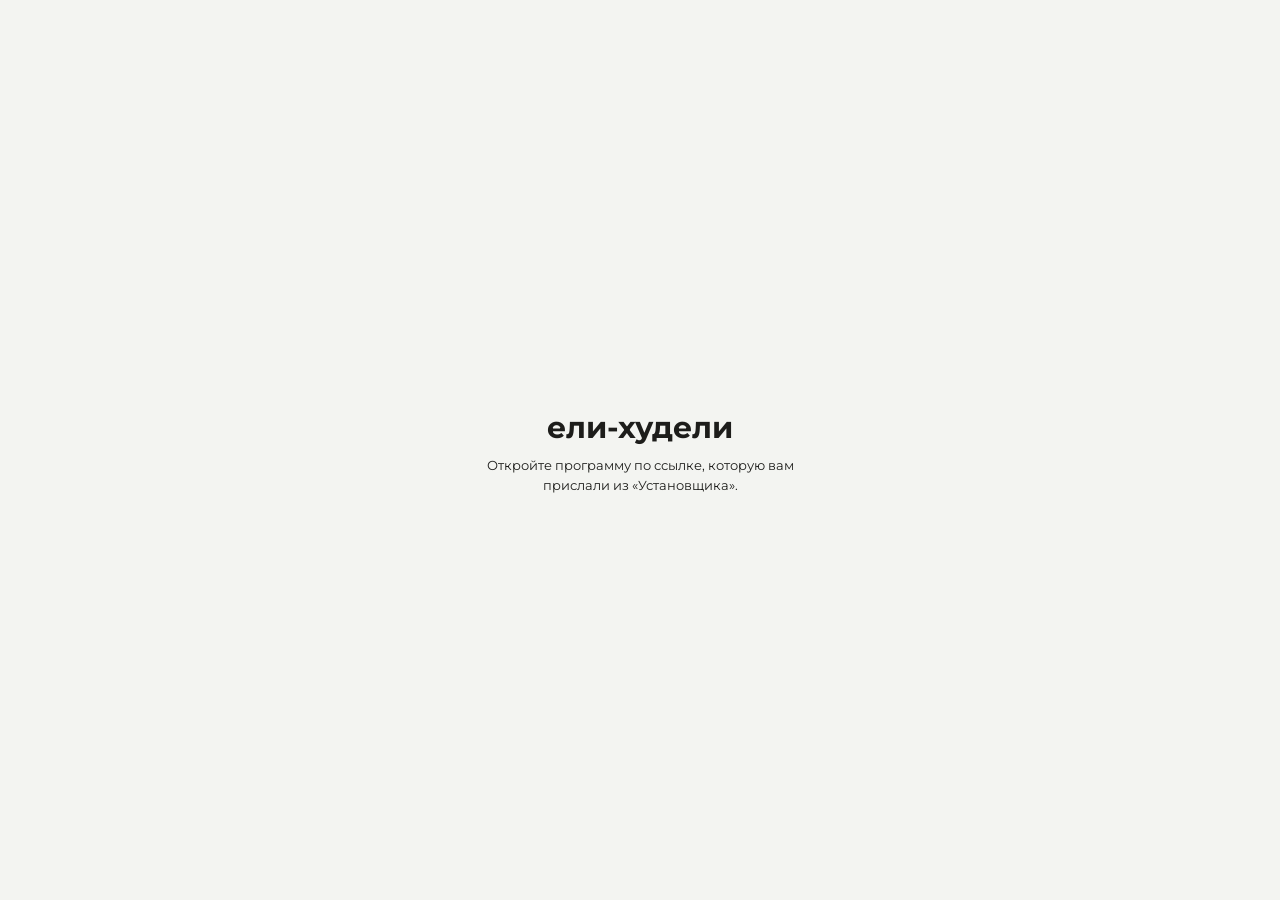
==== app/index.html @ 3c06d0e1 "Страница меню: app/index.html" ====
<!doctype html>
<html lang="ru" data-ios>
<head>
<meta charset="utf-8">
<meta name="viewport" content="width=device-width, initial-scale=1">
<meta name="apple-mobile-web-app-capable" content="yes">
<meta name="mobile-web-app-capable" content="yes">
<meta name="apple-mobile-web-app-title" content="Ели-Худели">
<meta name="apple-mobile-web-app-status-bar-style" content="default">
<link rel="manifest" href="manifest.webmanifest">
<link rel="apple-touch-icon" href="favicon.svg">
<title>Ели-Худели · Офис</title>
<link rel="icon" href="favicon.svg" type="image/svg+xml">
<link rel="preconnect" href="https://fonts.googleapis.com">
<link rel="stylesheet" href="https://fonts.googleapis.com/css2?family=Montserrat:wght@300;400;500;600;700&display=swap">
<link rel="stylesheet" href="styles.css">
</head>
<body>
<aside class="sidebar no-print">
  <a class="logo side-logo" href="#" data-nav="clients" aria-label="Ели-Худели">
    <span class="logo-full"><span>ели-худ</span><span class="leaf-e">е<svg viewBox="0 0 24 24" aria-hidden="true"><path d="M4 20C4 10 10 4 21 3c0 11-6 17-15 17z" fill="#5da83c"/><path d="M5 19C9 14 13 10 18 6" stroke="#fff" stroke-width="1.4" fill="none" stroke-linecap="round"/></svg></span><span>ли</span></span>
    <svg class="logo-mini" viewBox="0 0 64 64" aria-hidden="true"><defs><linearGradient id="lmg" x1="0" y1="0" x2="0" y2="1"><stop offset="0" stop-color="#76c452"/><stop offset="1" stop-color="#4a922c"/></linearGradient></defs><rect width="64" height="64" rx="14.4" fill="url(#lmg)"/><text x="31" y="50" text-anchor="middle" font-family="Segoe UI Black, Segoe UI, Arial Black, sans-serif" font-weight="900" font-size="33" fill="#fff" data-notr>ЕХ</text><g transform="translate(40.5 5) scale(.69)"><path d="M4 20C4 10 10 4 21 3c0 11-6 17-15 17z" fill="#fff"/><path d="M5 19C9 14 13 10 18 6" stroke="#5ca83c" stroke-width="1.6" fill="none" stroke-linecap="round"/></g></svg>
  </a>
  <nav class="nav" id="nav">
    <a data-nav="mine" title="Мои доставки"><svg viewBox="0 0 24 24"><path d="M12 21s-7-6.2-7-11a7 7 0 0 1 14 0c0 4.8-7 11-7 11z"/><circle cx="12" cy="10" r="2.5"/></svg><span>Мои доставки</span></a>
    <a data-nav="clients" title="Клиенты"><svg viewBox="0 0 24 24"><path d="M16 19v-1a4 4 0 0 0-4-4H6a4 4 0 0 0-4 4v1"/><circle cx="9" cy="7" r="4"/><path d="M22 19v-1a4 4 0 0 0-3-3.9M16 3.1a4 4 0 0 1 0 7.8"/></svg><span>Клиенты</span></a>
    <a data-nav="delivery" title="Доставка"><svg viewBox="0 0 24 24"><path d="M2 6h12v10H2zM14 9h4l3 3v4h-7"/><circle cx="6" cy="17" r="2"/><circle cx="17" cy="17" r="2"/></svg><span>Доставка</span></a>
    <a data-nav="packing" title="Фасовка"><svg viewBox="0 0 24 24"><path d="M21 8l-9-5-9 5v8l9 5 9-5z"/><path d="M3 8l9 5 9-5M12 13v8"/></svg><span>Фасовка</span></a>
    <a data-nav="ending" title="Продления"><svg viewBox="0 0 24 24"><path d="M21 12a9 9 0 1 1-3-6.7L21 8"/><path d="M21 3v5h-5"/></svg><span>Продления</span></a>
    <a data-nav="stats" title="Статистика"><svg viewBox="0 0 24 24"><path d="M4 20V11M10 20V4M16 20v-7M2 20h20"/></svg><span>Статистика</span></a>
    <a data-nav="menu" title="Меню дня"><svg viewBox="0 0 24 24"><path d="M7 2v20M4 2v6a3 3 0 0 0 6 0V2M17 22V2c-2.5 1.5-4 4-4 7v4h4"/></svg><span>Меню дня</span></a>
    <a data-nav="finance" title="Финансы"><svg viewBox="0 0 24 24"><rect x="3" y="6" width="18" height="13" rx="2"/><path d="M3 10h18M16 14.5h2"/></svg><span>Финансы</span></a>
    <a data-nav="salary" title="Зарплата"><svg viewBox="0 0 24 24"><rect x="3" y="5" width="18" height="16" rx="2"/><path d="M3 10h18M8 3v4M16 3v4M9 15h6"/></svg><span>Зарплата</span></a>
    <a data-nav="incident" title="Технические неполадки"><svg viewBox="0 0 24 24"><path d="M12 3l10 18H2z"/><path d="M12 10v5M12 18v.5"/></svg><span>Неполадки</span></a>
    <a data-nav="journal" title="Журнал изменений"><svg viewBox="0 0 24 24"><circle cx="12" cy="12" r="9"/><path d="M12 7v5l3 2"/></svg><span>Журнал</span></a>
    <a data-nav="manager" id="navMgr" title="Журнал управляющей" hidden><svg viewBox="0 0 24 24"><rect x="4" y="10" width="16" height="11" rx="2"/><path d="M8 10V7a4 4 0 0 1 8 0v3"/></svg><span>Управляющая</span></a>
    <a data-nav="admin" title="Админ"><svg viewBox="0 0 24 24"><path d="M4 21v-7M4 10V3M12 21v-9M12 8V3M20 21v-5M20 12V3M1 14h6M9 8h6M17 16h6"/></svg><span>Админ</span></a>
  </nav>
  <div class="side-bottom">
    <a class="side-bell" id="sideBell" data-act="remindNow" title="Клиенты с индивидуальными днями — даты не выбраны" hidden></a>
    <div class="side-tools"><button class="side-tool" id="themeBtn" data-act="theme" title="Ночной режим">🌙</button>
      <select class="side-lang" id="langSel" title="Язык программы"><option value="ru">RU</option><option value="en">EN</option><option value="uz">UZ</option><option value="kk">KZ</option></select></div>
    <div class="side-op" id="sideOperator"></div>
    <a class="side-save side-owner" id="sideOwner" data-nav="cloud" title="Облако и программа"><span class="so-ico"></span><span>Облако</span></a>
    <span class="save-state" id="saveState"></span>
  </div>
</aside>

<div id="keyBar" class="ro-bar key-bar no-print" hidden></div>
<div id="roBar" class="ro-bar no-print" hidden></div>
<main id="view" class="page"></main>

<div id="modalRoot"></div>
<div id="toastRoot" class="toast-root no-print"></div>
<input type="file" id="fileInput" accept=".json,.xlsx,.xlsb,.xlsm" hidden>

<script src="ios.js"></script>
<script src="i18n.js"></script>
<script src="qr.js"></script>
<script src="access.js"></script>
<script src="finance.js"></script>
<script src="app.js"></script>
</body>
</html>
---- app/styles.css ----
:root {
  --ink: #1d1d1b;
  --muted: #6f6f6a;
  --line: #e4e4e0;
  --bg: #f3f4f1;
  --card: #ffffff;
  --green: #5da83c;
  --green-d: #3f7f25;
  --green-l: #eaf4e3;
  --yellow: #e8a800;
  --yellow-l: #fff4cc;
  --grey: #9a9d98;
  --grey-l: #eeeeeb;
  --red: #d64541;
  --red-l: #fde8e7;
  --blue-l: #e6f0fb;
  --radius: 8px;
  --shadow: 0 1px 3px rgba(30, 30, 20, .07), 0 0 0 1px rgba(30, 30, 20, .04);
  --font: "Montserrat", "Segoe UI", Arial, sans-serif;
}

* { box-sizing: border-box; }
html, body { margin: 0; }
body {
  font-family: var(--font);
  color: var(--ink);
  font-size: 13px;
  line-height: 1.4;
  background-color: var(--bg);
}
a { color: var(--green-d); cursor: pointer; }
button, input, select, textarea { font-family: inherit; font-size: inherit; color: inherit; }

/* ---------------- боковое меню (как в программе, а не на сайте) ---------------- */
:root { --side: 200px; }
.sidebar { position: fixed; left: 0; top: 0; bottom: 0; width: var(--side); background: #fff; border-right: 1px solid var(--line);
  display: flex; flex-direction: column; z-index: 20; }
.logo { font-weight: 700; color: var(--ink); text-decoration: none; white-space: nowrap; display: inline-flex; align-items: baseline; }
.side-logo { font-size: 23px; letter-spacing: -.5px; padding: 18px 18px 14px; }
.side-logo .logo-mini { display: none; width: 34px; height: 34px; }
.leaf-e { position: relative; display: inline-block; }
.leaf-e svg { position: absolute; width: 12px; height: 12px; left: 2px; top: -5px; }
.nav { display: flex; flex-direction: column; gap: 2px; padding: 6px 10px; flex: 1; overflow: auto; }
.nav a, .side-save { display: flex; align-items: center; gap: 11px; color: #3a3a36; text-decoration: none; padding: 9px 11px;
  border-radius: 8px; font-size: 13.5px; font-weight: 500; cursor: pointer; }
.nav svg, .side-save svg { width: 18px; height: 18px; flex: none; fill: none; stroke: currentColor; stroke-width: 1.8; stroke-linecap: round; stroke-linejoin: round; }
.nav a:hover, .side-save:hover { background: #f3f6f0; }
.nav a.active { background: var(--green-l); color: var(--green-d); font-weight: 600; }
.side-bottom { padding: 10px; border-top: 1px solid var(--line); display: flex; flex-direction: column; gap: 6px; }
.side-save { background: var(--green); color: #fff; justify-content: center; }
.side-save:hover, .side-save.active { background: var(--green-d); color: #fff; }
.save-state { font-size: 11px; color: var(--muted); text-align: center; min-height: 14px; }
.save-state.err { color: var(--red); font-weight: 600; }
@media (max-width: 1360px) {
  :root { --side: 64px; }
  .side-logo { padding: 14px 15px 10px; }
  .side-logo .logo-full { display: none; }
  .side-logo .logo-mini { display: block; }
  .nav a span, .side-save span { display: none; }
  .nav a, .side-save { justify-content: center; padding: 10px 0; }
  .save-state { font-size: 9.5px; }
}

/* ---------------- page ---------------- */
.page { margin-left: var(--side); padding: 18px 22px 40px; min-width: 0; }
.page-head { display: flex; align-items: center; gap: 12px; margin-bottom: 14px; flex-wrap: wrap; }
.page-head h1 { font-weight: 500; font-size: 24px; margin: 0; letter-spacing: -.3px; }
.page-head .sub { color: var(--muted); font-size: 13px; }
.page-head .spacer { flex: 1; }

.card { background: var(--card); border-radius: var(--radius); box-shadow: var(--shadow); padding: 14px 16px; margin-bottom: 14px; }
.card h2 { font-weight: 600; font-size: 16px; margin: 0 0 10px; }
.card h3 { font-weight: 600; font-size: 14px; margin: 0 0 8px; }
.muted { color: var(--muted); }
.small { font-size: 12px; }
.nowrap { white-space: nowrap; }
.right { text-align: right; }
.center { text-align: center; }
.mt { margin-top: 12px; }
.row { display: flex; gap: 8px; align-items: center; flex-wrap: wrap; }
.grid2 { display: grid; grid-template-columns: 1fr 1fr; gap: 14px; }
.grid3 { display: grid; grid-template-columns: repeat(3, 1fr); gap: 14px; }
@media (max-width: 1000px) { .grid2, .grid3 { grid-template-columns: 1fr; } }

/* ---------------- stats ---------------- */
.stats { display: grid; grid-template-columns: repeat(4, 1fr); gap: 10px; margin-bottom: 12px; }
@media (max-width: 1000px) { .stats { grid-template-columns: 1fr 1fr; } }
.stat { background: #fff; border-radius: var(--radius); box-shadow: var(--shadow); padding: 9px 14px; cursor: pointer; border-left: 4px solid transparent;
  display: flex; align-items: baseline; gap: 10px; }
.stat:hover { background: #fafcf8; }
.stat .num { font-size: 22px; font-weight: 600; line-height: 1.1; }
.stat .lbl { color: var(--muted); font-size: 11.5px; text-transform: uppercase; letter-spacing: .3px; }
.stat.s-active { border-color: var(--green); }
.stat.s-frozen { border-color: #5dade2; }
.stat.s-idle { border-color: var(--yellow); }
.stat.s-archive { border-color: var(--grey); }
.stat.s-today { border-color: var(--ink); }
.stat.sel { outline: 2px solid var(--green); }

/* ---------------- badges ---------------- */
.badge { display: inline-flex; align-items: center; gap: 5px; padding: 2px 8px; border-radius: 6px; font-size: 10.5px; font-weight: 600; letter-spacing: .2px; white-space: nowrap; }
.badge::before { content: ""; width: 7px; height: 7px; border-radius: 50%; background: currentColor; }
.badge.active { background: var(--green-l); color: var(--green-d); }
.badge.idle { background: var(--yellow-l); color: #8a6400; }
.badge.idle::before { background: var(--yellow); }
.badge.archive { background: var(--grey-l); color: #6c6e6a; }
.badge.archive::before { background: var(--grey); }
.tag { display: inline-block; padding: 1px 7px; border-radius: 6px; font-size: 11px; background: var(--grey-l); color: var(--muted); white-space: nowrap; }
.tag.frozen { background: var(--blue-l); color: #2c6aa8; }
.tag.future { background: #f3ecfb; color: #6b3fa0; }
.tag.last { background: var(--red-l); color: var(--red); font-weight: 600; }
.tag.first { background: var(--green-l); color: var(--green-d); font-weight: 600; }
.tag.off { background: var(--grey-l); color: var(--muted); }
.allergen { color: var(--red); font-size: 12.5px; white-space: pre-line; }

/* ---------------- buttons & inputs ---------------- */
.btn { border: 1px solid var(--line); background: #fff; border-radius: 8px; padding: 6px 12px; cursor: pointer; font-weight: 500; white-space: nowrap; display: inline-flex; gap: 6px; align-items: center; }
.btn:hover { border-color: var(--green); color: var(--green-d); }
.btn-green { background: var(--green); border-color: var(--green); color: #fff; }
.btn-green:hover { background: var(--green-d); border-color: var(--green-d); color: #fff; }
.btn-red { color: var(--red); border-color: #f2c4c2; }
.btn-red:hover { background: var(--red); color: #fff; border-color: var(--red); }
.btn-sm { padding: 3px 9px; font-size: 12px; }
.btn-icon { padding: 3px 8px; border-radius: 7px; }
.btn[disabled] { opacity: .45; pointer-events: none; }

.input, select.input, textarea.input { border: 1px solid var(--line); border-radius: 7px; padding: 6px 9px; background: #fff; outline: none; min-width: 0; }
.input:focus { border-color: var(--green); box-shadow: 0 0 0 3px var(--green-l); }
textarea.input { resize: vertical; min-height: 64px; width: 100%; }
.search { width: 300px; padding-left: 32px; background: #fff url("data:image/svg+xml,%3Csvg xmlns='http://www.w3.org/2000/svg' width='16' height='16' viewBox='0 0 24 24' fill='none' stroke='%23999' stroke-width='2'%3E%3Ccircle cx='11' cy='11' r='7'/%3E%3Cpath d='M20 20l-4-4'/%3E%3C/svg%3E") no-repeat 11px center; }
.chips { display: inline-flex; background: #fff; border: 1px solid var(--line); border-radius: 8px; padding: 2px; }
.chips button { border: 0; background: transparent; padding: 4px 11px; border-radius: 6px; cursor: pointer; font-size: 12.5px; }
.chips button.on { background: var(--green); color: #fff; }
/* длинный ряд фильтров (журнал, облака) — переносится строками, а не уезжает за край карточки */
.chips.wrap { display: flex; flex-wrap: wrap; gap: 2px; max-width: 100%; }
.chips.wrap button { white-space: nowrap; }

.form { display: grid; grid-template-columns: repeat(2, 1fr); gap: 12px 16px; }
.form .full { grid-column: 1 / -1; }
.field { display: flex; flex-direction: column; gap: 5px; }
.field > span { font-size: 12px; color: var(--muted); text-transform: uppercase; letter-spacing: .3px; }
.weekdays { display: flex; gap: 6px; flex-wrap: wrap; align-items: center; }
.weekdays .wdb { width: 44px; height: 34px; border: 1px solid var(--line); border-radius: 8px; background: #fff; cursor: pointer; font-weight: 600; font-size: 12.5px; user-select: none; color: var(--muted); }
.weekdays .wdb.on { background: var(--green); color: #fff; border-color: var(--green); }
.preview { background: var(--green-l); border-radius: 8px; padding: 10px 14px; color: var(--green-d); }
.warn { background: var(--yellow-l); border-radius: 8px; padding: 10px 14px; color: #7a5800; }
.err-box { background: var(--red-l); border-radius: 8px; padding: 10px 14px; color: var(--red); }

/* ---------------- tables ---------------- */
.table-wrap { background: #fff; border-radius: var(--radius); box-shadow: var(--shadow); overflow: auto; }
table.t { width: 100%; border-collapse: collapse; }
.t th { text-align: left; font-size: 11px; text-transform: uppercase; letter-spacing: .3px; color: var(--muted); font-weight: 600; padding: 8px 10px; border-bottom: 1px solid var(--line); background: #fafbf8; position: sticky; top: 0; white-space: nowrap; z-index: 1; }
.t td { padding: 7px 10px; border-bottom: 1px solid #f0f0ec; vertical-align: top; }
.t.fixed { table-layout: fixed; }
.t.fixed td { overflow: hidden; text-overflow: ellipsis; }
.t .ph { max-width: 150px; white-space: normal; word-break: break-word; }
/* фильтры прямо в шапке таблицы (как в Excel) */
.t tr.filters-row th { top: 33px; padding: 5px 6px; background: #f4f6f1; text-transform: none; letter-spacing: 0; }
.t tr.filters-row .input { width: 100%; padding: 4px 6px; font-size: 12px; border-radius: 6px; font-weight: 400; color: var(--ink); }
.t tr.filters-row .input.on { border-color: var(--green); background: var(--green-l); color: var(--green-d); font-weight: 600; }
.table-wrap.tall { max-height: calc(100vh - 150px); }
.table-foot { display: flex; align-items: center; gap: 12px; padding: 8px 12px; border-top: 1px solid var(--line); background: #fafbf8; position: sticky; bottom: 0; font-size: 12px; color: var(--muted); }
.t tr.click { cursor: pointer; }
.t tr.click:hover td { background: #f8fbf5; }
.t .addr { max-width: 340px; white-space: pre-line; font-size: 12.5px; overflow-wrap: anywhere; word-break: break-word; }
.addr-it { overflow-wrap: anywhere; word-break: break-word; }
a.map-link { display: inline-block; white-space: nowrap; margin: 1px 2px; padding: 1px 8px; border-radius: 10px; background: #e8f1fb; color: #1b5fa8; font-size: 12px; font-weight: 600; text-decoration: none; }
a.map-link:hover { background: #d3e5f8; }
body.dark a.map-link { background: #1f3247; color: #8cc0f2; }
@media print { a.map-link { background: none; padding: 0; color: inherit; font-weight: normal; } }
.t .name { font-weight: 600; }
.t tr.group td { background: var(--green-l); color: var(--green-d); font-weight: 600; font-size: 13.5px; }
.empty { padding: 40px; text-align: center; color: var(--muted); }
.progress { height: 5px; background: var(--grey-l); border-radius: 4px; overflow: hidden; width: 100%; max-width: 80px; margin-top: 3px; }
.progress > i { display: block; height: 100%; background: var(--green); }
.more { text-align: center; padding: 14px; }

/* ---------------- courier blocks ---------------- */
.group-card { background: #fff; border-radius: var(--radius); box-shadow: var(--shadow); margin-bottom: 12px; overflow: hidden; }
.group-card > header { display: flex; align-items: center; gap: 10px; padding: 9px 14px; border-bottom: 1px solid var(--line); }
.group-card > header h3 { margin: 0; font-weight: 600; font-size: 15px; }
.count-pill { background: var(--green); color: #fff; border-radius: 14px; padding: 2px 10px; font-weight: 600; font-size: 12.5px; }

/* ---------------- modal ---------------- */
.modal-back { position: fixed; inset: 0; background: rgba(20, 22, 18, .42); display: flex; align-items: flex-start; justify-content: center; padding: 28px 16px; z-index: 50; overflow: auto; }
.modal { background: #fff; border-radius: 12px; width: 620px; max-width: 100%; box-shadow: 0 20px 60px rgba(0, 0, 0, .25); }
.modal.wide { width: min(1240px, 96vw); }
.modal > header { display: flex; align-items: center; gap: 12px; padding: 18px 22px; border-bottom: 1px solid var(--line); }
.modal > header h2 { margin: 0; font-weight: 500; font-size: 22px; flex: 1; }
.modal .x { border: 0; background: none; font-size: 26px; line-height: 1; cursor: pointer; color: var(--muted); }
.modal .body { padding: 20px 22px; }
.modal .foot { padding: 14px 22px; border-top: 1px solid var(--line); display: flex; gap: 10px; justify-content: flex-end; flex-wrap: wrap; }
.modal .foot .left { margin-right: auto; }

.client-top { display: grid; grid-template-columns: 1fr 1.1fr; gap: 20px; }
@media (max-width: 1000px) { .client-top { grid-template-columns: 1fr; } }
.cur-order { border: 1px solid var(--line); border-radius: 10px; padding: 16px; }
.cur-order .big { font-size: 26px; font-weight: 500; }
.kv { display: grid; grid-template-columns: 130px 1fr; gap: 6px 10px; font-size: 13.5px; }
.kv > b { font-weight: 500; color: var(--muted); }
.actions { display: flex; gap: 8px; flex-wrap: wrap; margin-top: 14px; }
.list-mini { margin: 8px 0 0; padding: 0; list-style: none; }
.list-mini li { display: flex; gap: 10px; align-items: center; padding: 6px 0; border-bottom: 1px dashed var(--line); }

/* ---------------- toast ---------------- */
.toast-root { position: fixed; right: 24px; bottom: 24px; display: flex; flex-direction: column; gap: 10px; z-index: 80; }
.toast { background: var(--ink); color: #fff; padding: 12px 18px; border-radius: 10px; box-shadow: var(--shadow); max-width: 420px; animation: tin .2s ease-out; }
.toast.ok { background: var(--green-d); }
.toast.bad { background: var(--red); }
@keyframes tin { from { transform: translateY(10px); opacity: 0; } }

/* ---------------- handoff ---------------- */
.step { display: flex; gap: 14px; align-items: flex-start; margin-bottom: 12px; }
.step .n { width: 30px; height: 30px; border-radius: 50%; background: var(--green); color: #fff; display: flex; align-items: center; justify-content: center; font-weight: 700; flex: none; }
.log { max-height: 380px; overflow: auto; font-size: 13px; }
.log div { padding: 6px 0; border-bottom: 1px dashed var(--line); }
.drop { border: 2px dashed #cfd9c7; border-radius: 12px; padding: 26px; text-align: center; background: #fafcf8; cursor: pointer; }
.drop:hover, .drop.over { border-color: var(--green); background: var(--green-l); }
.path { font-family: Consolas, monospace; font-size: 12px; background: var(--grey-l); padding: 2px 6px; border-radius: 5px; word-break: break-all; }
.soon { text-align: center; padding: 50px 20px; }
.soon .big { font-size: 26px; font-weight: 400; margin-bottom: 8px; }

/* ---------------- print ---------------- */
@media print {
  body { background: #fff; font-size: 11px; }
  .no-print, .sidebar, .toast-root { display: none !important; }
  .page { padding: 0; max-width: none; margin-left: 0; }
  .card, .table-wrap, .group-card { box-shadow: none; border: 1px solid #ddd; }
  .group-card { break-inside: auto; }
  .t th { position: static; }
  .modal-back { display: none; }
}

/* ---------------- filters ---------------- */
.filters { display: flex; gap: 10px; align-items: center; flex-wrap: wrap; margin-bottom: 12px; }
.filters select.input.on { border-color: var(--green); background: var(--green-l); color: var(--green-d); font-weight: 500; }
.t th.sortable { cursor: pointer; user-select: none; }
.t th.sortable:hover, .t th.sorted { color: var(--green-d); }

/* ---------------- report (продления) ---------------- */
.report { background: #fff; border-radius: 14px; box-shadow: var(--shadow); padding: 28px 32px 18px; max-width: 1200px; margin: 0 auto; }
.report-head { display: flex; align-items: center; gap: 28px; padding-bottom: 20px; border-bottom: 2px solid var(--green-l); margin-bottom: 8px; flex-wrap: wrap; }
.logo-sm { font-size: 24px; }
.report-title > div:first-child { font-size: 28px; font-weight: 400; line-height: 1.1; }
.report-kpis { display: flex; gap: 12px; margin-left: auto; }
.report-kpis > div { background: var(--green-l); border-radius: 12px; padding: 10px 16px; min-width: 120px; }
.report-kpis b { display: block; font-size: 26px; font-weight: 600; color: var(--green-d); line-height: 1.1; }
.report-kpis span { font-size: 12px; color: var(--muted); }
.report-kpis .hot { background: var(--red-l); }
.report-kpis .hot b { color: var(--red); }
.report-group { display: flex; align-items: center; gap: 10px; font-weight: 600; font-size: 16px; margin: 22px 0 8px; }
.report-group .dot { width: 10px; height: 10px; border-radius: 50%; background: var(--green); }
.report-group.hot .dot { background: var(--red); }
.report-group.warm .dot { background: var(--yellow); }
.report-group.lost .dot { background: var(--grey); }
.report-group .cnt { background: var(--grey-l); color: var(--muted); border-radius: 12px; padding: 1px 10px; font-size: 13px; }
.rt { width: 100%; border-collapse: separate; border-spacing: 0; font-size: 14px; }
.rt th { text-align: left; font-size: 11px; text-transform: uppercase; letter-spacing: .5px; color: var(--muted); font-weight: 600; padding: 8px 12px; border-bottom: 1px solid var(--line); }
.rt td { padding: 10px 12px; border-bottom: 1px solid #f1f1ed; }
.rt tbody tr:nth-child(even) td { background: #fafbf8; }
.rt tr.click { cursor: pointer; }
.rt tr.click:hover td { background: #f1f8ec; }
.rt .rn { color: var(--muted); width: 34px; }
.rt .name { font-weight: 600; }
.pill { display: inline-block; background: var(--green-l); color: var(--green-d); border-radius: 14px; padding: 2px 10px; font-weight: 600; font-size: 12.5px; white-space: nowrap; }
.report-empty { padding: 40px; text-align: center; color: var(--muted); font-size: 17px; }
.report-foot { text-align: right; color: var(--muted); font-size: 11.5px; margin-top: 16px; }
.shot-exit { display: none; position: fixed; top: 14px; right: 14px; z-index: 30; }
body.shot .sidebar, body.shot .no-shot { display: none !important; }
body.shot .page { margin-left: 0; }
body.shot .shot-exit { display: inline-flex; }
body.shot .page { padding-top: 40px; }

/* ---------------- calendar ---------------- */
.cal { display: grid; grid-template-columns: 1fr 1fr; gap: 26px; margin-top: 14px; }
@media (max-width: 900px) { .cal { grid-template-columns: 1fr; } }
.cal-title { font-weight: 600; font-size: 16px; margin-bottom: 8px; text-align: center; }
.cal-g { display: grid; grid-template-columns: repeat(7, 1fr); gap: 4px; }
.cal-h { text-align: center; font-size: 11px; color: var(--muted); font-weight: 600; padding: 4px 0; }
.cal-d { position: relative; height: 46px; border: 1px solid transparent; border-radius: 9px; background: #fff; cursor: pointer; font: inherit; color: var(--muted); padding: 0; }
.cal-d > span { font-size: 14px; }
.cal-d > i { position: absolute; right: 5px; bottom: 3px; font-style: normal; font-size: 10px; opacity: .8; }
.cal-d:hover { border-color: var(--green); }
.cal-d.in { color: var(--ink); background: #f7f8f5; }
.cal-d.dl { background: var(--green-l); color: var(--green-d); font-weight: 600; }
.cal-d.wo.in { background: repeating-linear-gradient(135deg, #f4f4f1 0 4px, #fff 4px 8px); }
.cal-d.fz { background: #dcebfb; color: #2c6aa8; font-weight: 600; }
.cal-d.sk { background: #fde8e7; color: var(--red); }
.cal-d.end { box-shadow: inset 0 0 0 2px var(--green-d); }
.cal-d.today { outline: 2px solid var(--ink); outline-offset: -2px; }
.cal-d.past { opacity: .55; }
.cal-d.sel { background: #b9d6f5 !important; color: #1d4f80 !important; }
.cal-hint { margin-top: 12px; color: var(--muted); font-size: 13px; }
.cal-legend { display: flex; gap: 16px; flex-wrap: wrap; margin-top: 12px; font-size: 12px; color: var(--muted); }
.cal-legend .lg { display: inline-block; width: 14px; height: 14px; border-radius: 4px; vertical-align: -2px; margin-right: 5px; }
.lg.dl { background: var(--green-l); border: 1px solid #b9dba8; }
.lg.fz { background: #dcebfb; }
.lg.wo { background: repeating-linear-gradient(135deg, #e6e6e1 0 3px, #fff 3px 6px); border: 1px solid var(--line); }
.lg.end { box-shadow: inset 0 0 0 2px var(--green-d); }
.lg.today { outline: 2px solid var(--ink); outline-offset: -2px; }
.tag a { margin-left: 4px; cursor: pointer; color: inherit; text-decoration: none; font-weight: 700; }

/* ---------------- charts ---------------- */
.chart { width: 100%; height: auto; display: block; margin-top: 10px; }
.chart .gl { stroke: #ececE8; stroke-width: 1; }
.chart .ax { fill: #8b8b85; font-size: 12px; font-family: var(--font); }
.chart .vl { fill: var(--ink); font-size: 12px; font-weight: 600; font-family: var(--font); }
.chart .bar path { fill: var(--green); }
.chart .bar.plan path { fill: #b9dba8; }
.chart .bar .hit { fill: transparent; }
.chart .bar:hover path { fill: var(--green-d); }
.chart .bar.plan:hover path { fill: #8fc477; }
.hbars { margin-top: 10px; }
.hb-row { display: grid; grid-template-columns: 130px 1fr 44px; gap: 10px; align-items: center; padding: 4px 0; font-size: 13px; }
.hb-l { white-space: nowrap; overflow: hidden; text-overflow: ellipsis; }
.hb-t { height: 12px; background: var(--grey-l); border-radius: 4px; overflow: hidden; }
.hb-t i { display: block; height: 100%; background: var(--green); border-radius: 0 4px 4px 0; }
.hb-row:hover .hb-t i { background: var(--green-d); }
.hb-v { text-align: right; font-weight: 600; }

/* ---------------- admin ---------------- */
.admin-grid { display: grid; grid-template-columns: repeat(auto-fit, minmax(480px, 1fr)); gap: 18px; }
.admin-grid > .card { min-width: 0; }
.admin-grid .t td, .admin-grid .t th { padding: 7px 8px; }

/* ---------------- этапы программ ---------------- */
.stages { display: flex; flex-direction: column; gap: 6px; }
.stg-row { display: flex; align-items: center; gap: 8px; margin-bottom: 6px; }
.stg-n { width: 24px; height: 24px; border-radius: 50%; background: var(--green-l); color: var(--green-d); display: inline-flex; align-items: center; justify-content: center; font-size: 12px; flex: none; }
.stg-l { flex: 1; min-width: 0; }
.stg-d { width: 74px; }
.combo-grid { display: grid; grid-template-columns: repeat(auto-fill, minmax(330px, 1fr)); gap: 16px; }
.combo { border: 1px solid var(--line); border-radius: 10px; padding: 14px; }
.combo-new { border-style: dashed; background: #fafcf8; }

/* ---------------- меню дня ---------------- */
.menu-layout { display: grid; grid-template-columns: minmax(0, 1.15fr) minmax(0, 1fr); gap: 18px; align-items: start; }
@media (max-width: 1100px) { .menu-layout { grid-template-columns: 1fr; } }
.mi { margin-bottom: 14px; }
.mi-h { font-weight: 600; text-transform: uppercase; letter-spacing: .6px; font-size: 13px; margin-bottom: 5px; }
.mi-k { display: flex; gap: 8px; align-items: center; margin-top: 6px; flex-wrap: wrap; }
.mi-k label { display: inline-flex; align-items: center; gap: 4px; font-size: 12px; color: var(--muted); }
.mi-k input { width: 72px; padding: 5px 7px; }
.mi-k.mini { gap: 4px; margin-top: 4px; flex-wrap: nowrap; }
.mi-k.mini label { gap: 2px; font-size: 11px; }
.mi-k.mini input { width: 100%; min-width: 0; padding: 3px 4px; font-size: 12px; }
.mi-k.mini label { flex: 1; min-width: 0; }
.pc { border-top: 1px dashed var(--line); padding: 10px 0; }
.pc-g { display: grid; grid-template-columns: repeat(auto-fill, minmax(190px, 1fr)); gap: 8px; margin-top: 6px; }
.pc-g textarea { min-height: 38px; }
.pc-pos { display: flex; flex-wrap: wrap; align-items: center; gap: 4px; margin-top: 6px; }
.pc-chip { border: 1px dashed var(--line); background: transparent; color: var(--muted); border-radius: 6px; padding: 2px 8px; font-size: 11.5px; cursor: pointer; }
.pc-chip.on { border: 1px solid var(--green); color: var(--green); }
.pc-chip.off { text-decoration: line-through; }
.pc-add { width: 130px; padding: 2px 6px; font-size: 11.5px; }
.al-list { display: flex; flex-direction: column; gap: 8px; max-height: 60vh; overflow: auto; }
.al-it { display: grid; grid-template-columns: 22px 1fr 1fr; grid-template-areas: "c who who" "c was now" "c miss miss"; gap: 4px 12px;
  padding: 8px; border: 1px solid var(--line); border-radius: 8px; cursor: pointer; }
.al-it > input { grid-area: c; margin-top: 3px; }
.al-who { grid-area: who; font-weight: 600; font-size: 13px; }
.al-was { grid-area: was; white-space: pre-line; color: var(--muted); font-size: 13px; }
.al-now { grid-area: now; white-space: pre-line; color: var(--red); font-size: 13px; }
.al-was .small, .al-now .small { display: block; text-transform: uppercase; font-size: 10px; letter-spacing: .3px; }
.al-miss { grid-area: miss; color: var(--red); font-size: 12px; font-weight: 600; }
.al-it.al-warn { border-color: var(--red); }
a[data-act="holDayEdit"], a[data-act="holDayDel"] { cursor: pointer; }
a[data-act="holDayEdit"] { color: var(--green); }
.dsel-bar { display: flex; align-items: center; gap: 8px; margin: 0 0 12px; padding: 8px 12px; border: 1px solid var(--green); border-radius: 8px; background: #eef7e8; }
body.dark .dsel-bar { background: #233021; }
tr.dsel-on td { background: #f1f8ec; }
body.dark tr.dsel-on td { background: #263424; }
.sub-pick { max-height: 240px; overflow: auto; border: 1px solid var(--line); border-radius: 8px; padding: 4px 8px; }
.sub-pick label { display: flex; align-items: baseline; gap: 6px; padding: 3px 0; border-bottom: 1px dashed var(--line); cursor: pointer; }
.dc-chips { display: flex; flex-wrap: wrap; gap: 6px; margin-bottom: 12px; }
.dc-chips button { display: inline-flex; align-items: center; gap: 6px; border: 1px solid var(--line); background: var(--card, #fff); color: inherit;
  border-radius: 16px; padding: 4px 12px; font-size: 13px; cursor: pointer; }
.dc-chips button.on { border-color: var(--green); background: var(--green); color: #fff; }
.dc-chips i { width: 9px; height: 9px; border-radius: 50%; display: inline-block; }
.addr-hint { margin-top: 4px; padding: 3px 6px; border: 1px dashed #e0a800; border-radius: 6px; background: #fff7e0; font-size: 12px; }
body.dark .addr-hint { background: #3a3320; }
.addr-it, .sub-it { padding: 4px 0; border-bottom: 1px dashed var(--line); font-size: 13px; }
.addr-it a, .sub-it a { cursor: pointer; color: var(--red); margin-left: 6px; }
.fmt-grid { display: grid; grid-template-columns: repeat(auto-fill, minmax(420px, 1fr)); gap: 16px; }
.checks { display: flex; flex-wrap: wrap; gap: 8px 18px; margin-top: 12px; font-size: 13px; }
.fmt-progs summary { cursor: pointer; list-style: none; white-space: nowrap; overflow: hidden; text-overflow: ellipsis; padding-right: 28px; position: relative; }
.fmt-progs summary::after { content: '▾'; position: absolute; right: 10px; color: var(--muted); }
.fmt-progs[open] summary::after { content: '▴'; }
.fmt-progs summary::-webkit-details-marker { display: none; }
.fmt-progs-list { max-height: 240px; overflow: auto; border: 1px solid var(--line); border-radius: 8px; padding: 6px 10px; margin-top: 4px; display: flex; flex-direction: column; gap: 4px; font-size: 13px; }
.fmt-progs-num { display: grid; grid-template-columns: repeat(auto-fill, minmax(70px, 1fr)); gap: 4px 8px; }
.checks label { display: inline-flex; gap: 6px; align-items: center; cursor: pointer; }
.mc-preview { margin-top: 14px; border: 1px solid var(--line); border-radius: 8px; overflow: hidden; }
.mc-preview .menu-card { min-height: 0; padding: 26px 30px; }

/* карточка меню — как в Word-шаблоне: логотип и текст справа, зелёная линия под заголовком */
.menu-card { position: relative; z-index: 0; overflow: hidden; background: #fff; padding: 40px 48px; text-align: right; font-family: Cambria, Georgia, "Times New Roman", serif; color: #111; }
.mc-bg { position: absolute; inset: 0; z-index: -1; overflow: hidden; pointer-events: none; } /* рамка по карточке: листочек не влияет на подгонку текста */
.mc-bg svg { position: absolute; inset: 0; width: 100%; height: 100%; }
.mc-art { opacity: .12; }
/* печать меню: «богатая» — цветной фон и яркая картинка, «экономная» — без фона и картинки, тонкие серые линии */
.ink-rich .mc-art { opacity: .3; }
.ink-rich .menu-card { -webkit-print-color-adjust: exact; print-color-adjust: exact; }
.ink-rich.th-leaf .menu-card { background: #f4faef; } .ink-rich.th-leaf .mc-title { border-color: #5da83c; }
.ink-rich.th-fir .menu-card { background: #eef6f1; } .ink-rich.th-fir .mc-title { border-color: #2e7d32; }
.ink-rich.th-autumn .menu-card { background: #fff5ec; } .ink-rich.th-autumn .mc-title { border-color: #d35400; }
.ink-rich.th-spring .menu-card { background: #fdf3f8; } .ink-rich.th-spring .mc-title { border-color: #d81b60; }
.ink-rich.th-summer .menu-card { background: #fffbea; } .ink-rich.th-summer .mc-title { border-color: #f5b301; }
.ink-rich.th-newyear .menu-card { background: #f3f8fd; } .ink-rich.th-newyear .mc-title { border-color: #c0392b; }
.ink-rich.th-valentine .menu-card { background: #fff0f4; } .ink-rich.th-valentine .mc-title { border-color: #e91e63; }
.ink-rich.th-easter .menu-card { background: #f7f3ff; } .ink-rich.th-easter .mc-title { border-color: #9575cd; }
.ink-rich.th-ramadan .menu-card { background: #f5f2e6; } .ink-rich.th-ramadan .mc-title { border-color: #1b5e20; }
.ink-rich.th-uz .menu-card { background: #ffffff; } .ink-rich.th-uz .mc-title { border-color: #0099b5; }
.ink-rich.th-kz .menu-card { background: #e6f8fb; } .ink-rich.th-kz .mc-title { border-color: #00afca; }
.ink-rich.th-ramadan .mc-art, .ink-rich.th-valentine .mc-art { opacity: .4; }
.ink-rich.th-uz .mc-art { opacity: .8; }
.ink-eco .mc-bg { display: none; }
.ink-eco .mc-title { border-bottom: 1px solid #999; }
.ink-eco .mc-logo svg path:first-child { fill: #aaa; }
.ink-eco .mc-all, .ink-eco .mc-info { color: #000; }
.mc-logo { font-family: var(--font); font-weight: 700; font-size: 34px; letter-spacing: -.6px; display: inline-flex; align-items: baseline; margin-top: 30px; }
.mc-logo .leaf-e svg { width: 17px; height: 17px; top: -7px; }
.mc-info { position: absolute; left: 20px; top: 16px; text-align: left; font-family: var(--font); font-size: 11px; color: #444; line-height: 1.45; }
.mc-title { display: table; margin: 4px 0 0 auto; font-size: 21px; letter-spacing: 4px; padding-bottom: 6px; border-bottom: 3px solid var(--green); }
.mc-sub { font-size: 17px; margin-top: 8px; letter-spacing: 1px; }
.mc-name { font-size: 20px; margin-top: 8px; font-weight: 700; }
.mc-all { font-family: var(--font); font-size: 11px; color: var(--red); margin-top: 4px; }
.mc-meals { margin-top: 10px; }
.mc-meal { margin-top: 16px; }
.mc-mh { font-size: 18px; letter-spacing: 3px; }
.mc-d { font-family: Calibri, var(--font); font-size: 16px; margin-top: 2px; }
.mc-k { font-family: Calibri, var(--font); font-size: 15px; margin-top: 2px; }
.mc-empty { color: #aaa; margin-top: 16px; }
.mc-foot { margin-top: 40px; font-size: 19px; line-height: 1.4; }
.print-only { display: none; }
@media print {
  body.print-menu > *:not(#view) { display: none !important; }
  body.print-menu #view > *:not(#printArea) { display: none !important; }
  body.print-menu #printArea { display: block !important; }
  body.print-menu .menu-card { min-height: 265mm; padding: 14mm 16mm; break-after: page; page-break-after: always; }
  body.print-menu .menu-card:last-child { break-after: auto; page-break-after: auto; }
}

/* ---------------- фасовка: индивы отдельно ---------------- */
.indiv-title { font-weight: 500; font-size: 24px; margin: 30px 0 12px; padding-top: 18px; border-top: 2px dashed #e7c9a8; }
.group-card.indiv > header { background: #fff6ec; }
.group-card.indiv .count-pill { background: #d98a2b; }
.indiv-row td { background: #fff6ec; }

/* ---------------- ИИ-подсчёт ---------------- */
.ai-box { border: 1px solid #cfe3c3; background: #f6fbf2; border-radius: 10px; padding: 14px 16px; }
.ai-box select.input { padding: 6px 8px; }

/* ---------------- цвета ответственных и курьеров ---------------- */
.pchip { display: inline-block; max-width: 100%; overflow: hidden; text-overflow: ellipsis; vertical-align: middle; white-space: nowrap;
  background: color-mix(in srgb, var(--c) 15%, #fff); color: color-mix(in srgb, var(--c) 82%, #000);
  border-radius: 6px; padding: 1px 7px; font-weight: 600; font-size: 12px; }
.group-card > header h3 .pchip { font-size: 14px; padding: 2px 10px; }
.pcolor { width: 22px; height: 22px; padding: 0; border: 0; background: none; cursor: pointer; vertical-align: middle; }

/* ---------------- передача смены ---------------- */
.side-save { padding: 13px 11px; font-size: 14.5px; font-weight: 700; box-shadow: 0 2px 8px rgba(63, 127, 37, .35); }
.side-op { text-align: center; font-size: 12px; min-height: 20px; }
.side-op a { cursor: pointer; color: var(--muted); text-decoration: none; margin-left: 2px; }
@media (max-width: 1360px) { .side-op .pchip { max-width: 52px; font-size: 10px; padding: 1px 4px; } }
.big-card { padding: 22px 24px; }
.big-card h2 { font-size: 21px; margin-bottom: 14px; }
.btn-xl { font-size: 17px; font-weight: 700; padding: 14px 26px; border-radius: 10px; width: 100%; justify-content: center; }
.ho-who { font-size: 14px; }
.ho-who a { margin-left: 6px; }
.ho-steps { margin: 16px 0 10px; padding-left: 20px; line-height: 1.7; }
.ho-last { margin-top: 14px; padding-top: 12px; border-top: 1px dashed var(--line); font-size: 13px; }
.drop-xl { padding: 46px 20px; }

/* ---------------- журнал ---------------- */
.journal { display: grid; grid-template-columns: minmax(0, 1.7fr) minmax(320px, 1fr); gap: 14px; align-items: start; }
@media (max-width: 1100px) { .journal { grid-template-columns: 1fr; } }
.timeline { font-size: 13px; }
.tl-day { font-weight: 700; margin: 14px 0 6px; padding-bottom: 4px; border-bottom: 1px solid var(--line); }
.tl-day:first-child { margin-top: 0; }
.tl-row { display: grid; grid-template-columns: 44px 26px minmax(0, 1fr) auto; gap: 8px; align-items: center; padding: 5px 4px; border-radius: 6px; }
.tl-row:hover { background: #f6f8f3; }
.tl-time { color: var(--muted); font-variant-numeric: tabular-nums; }
.tl-ico { width: 24px; height: 24px; border-radius: 6px; display: inline-flex; align-items: center; justify-content: center; background: var(--grey-l); font-size: 12px; }
.tl-new .tl-ico, .tl-order .tl-ico { background: var(--green-l); color: var(--green-d); }
.tl-renew .tl-ico { background: #e6f4ea; color: #2e7d4f; }
.tl-freeze .tl-ico { background: var(--blue-l); color: #2c6aa8; }
.tl-stop .tl-ico, .tl-delete .tl-ico { background: var(--red-l); color: var(--red); }
.tl-handoff .tl-ico, .tl-import .tl-ico { background: #fff3dc; color: #a26a00; }
.tl-text { min-width: 0; }
.bk-list { max-height: 55vh; overflow: auto; }
.op-grid { display: flex; flex-wrap: wrap; gap: 6px; }
.op-btn { border: 1px solid var(--line); background: #fff; border-radius: 8px; padding: 6px 8px; cursor: pointer; }
.op-btn:hover { border-color: var(--green); }

/* ---------------- выпадающее меню Excel ---------------- */
.dd { position: relative; }
.dd-menu { display: none; position: absolute; right: 0; top: calc(100% + 6px); width: 340px; background: #fff; border: 1px solid var(--line);
  border-radius: 10px; box-shadow: 0 12px 30px rgba(0, 0, 0, .14); padding: 6px; z-index: 30; }
.dd.open .dd-menu { display: block; }
.dd-menu a { display: block; padding: 9px 11px; border-radius: 8px; color: var(--ink); text-decoration: none; cursor: pointer; }
.dd-menu a:hover { background: var(--green-l); }
.dd-menu a b { display: block; font-weight: 600; }
.dd-menu a span { display: block; color: var(--muted); font-size: 12px; margin-top: 2px; }

/* ---------------- меню дня: пояснение к печати ---------------- */
.print-hint { background: #f6f8f3; border-radius: 8px; padding: 9px 12px; margin: -2px 0 10px; font-size: 12.5px; color: #4a4a45; }
.bk-row { display: flex; align-items: center; justify-content: space-between; gap: 10px; padding: 8px 4px; border-bottom: 1px solid #f0f0ec; }

/* ---------------- пометки клиентов ---------------- */
.st2 { display: flex; flex-wrap: wrap; gap: 3px; margin-top: 3px; }
.tchip { display: inline-block; padding: 1px 7px; border-radius: 6px; font-size: 10.5px; font-weight: 700; letter-spacing: .2px; white-space: nowrap; }
.tag-row { display: flex; flex-wrap: wrap; gap: 6px; align-items: center; margin-bottom: 14px; }
.tbtn { border: 1.5px solid var(--tc); color: var(--tc); background: #fff; border-radius: 7px; padding: 3px 10px; font-size: 12px; font-weight: 600; cursor: pointer; }
.tbtn:hover { background: color-mix(in srgb, var(--tc) 10%, #fff); }
.tbtn.on { background: var(--tc); color: var(--tf); }
.tag-adm { display: flex; align-items: center; gap: 10px; padding: 6px 0; border-bottom: 1px solid #f0f0ec; }

/* ---------------- подсказки при вводе и напоминания ---------------- */
.sg-box { position: absolute; left: 0; right: 0; top: 100%; z-index: 70; background: #fff; border: 1px solid var(--line); border-radius: 8px;
  box-shadow: 0 10px 26px rgba(0, 0, 0, .14); margin-top: 3px; max-height: 260px; overflow: auto; padding: 4px; }
.sg-item { padding: 7px 10px; border-radius: 6px; cursor: pointer; font-size: 13px; }
.sg-item:hover, .sg-item.on { background: var(--green-l); color: var(--green-d); font-weight: 600; }
#dmChips button { font-size: 12.5px; }
.cal-d.off { cursor: default; }
.side-bell { display: flex; align-items: center; gap: 6px; justify-content: center; background: #fff3dc; color: #a26a00; border-radius: 8px;
  padding: 7px 8px; font-size: 12px; font-weight: 600; cursor: pointer; text-decoration: none; }
.side-bell b { background: #e8a800; color: #fff; border-radius: 10px; padding: 0 7px; }
.side-bell[hidden] { display: none; }
@media (max-width: 1360px) { .side-bell span { display: none; } }

/* ---------------- компактные таблицы, проверка аллергий, строка ИИ ---------------- */
.t.compact td { padding: 4px 8px; }
.t.compact th { padding: 6px 8px; }
.t.compact .allergen { font-size: 12px; }
.t td.nowrap .tag { margin-left: 4px; }
.cf-card { border: 2px solid var(--red); background: #fff8f7; }
.cf-card h2 { color: var(--red); }
.field.conflict textarea { border-color: var(--red); background: #fff5f4; box-shadow: 0 0 0 2px var(--red-l); }
.cf-note { color: var(--red); font-size: 11.5px; margin-top: 4px; font-weight: 600; text-transform: none; letter-spacing: 0; }
.ai-line { background: #f6fbf2; border: 1px solid #cfe3c3; border-radius: 8px; padding: 8px 12px; font-size: 12.5px; }
.cf-list { max-height: 260px; overflow: auto; }

/* ---------------- таблицы: вертикальные линии, цвет строк по статусу ---------------- */
.t th, .t td { border-right: 1px solid #e6e7e1; }
.t th:last-child, .t td:last-child { border-right: 0; }
.t td.cb, .t th.cb { text-align: center; padding-left: 4px; padding-right: 4px; }
.t td.cb input, .t th.cb input { width: 15px; height: 15px; cursor: pointer; }
.clients-t tr.srow td { background: transparent; }
.clients-t tr.st-active { background: #e6f4dd; }
.clients-t tr.st-idle { background: #fdf3d4; }
.clients-t tr.st-archive { background: #ededea; }
.clients-t tr.st-active.nt-last { background: linear-gradient(90deg, #dff1d3 0%, #dff1d3 30%, #fbd3cf 100%); }
.clients-t tr.st-active.nt-frozen { background: linear-gradient(90deg, #dff1d3 0%, #dff1d3 30%, #d6e6f9 100%); }
.clients-t tr.st-active.nt-future { background: linear-gradient(90deg, #dff1d3 0%, #dff1d3 30%, #e8dcf7 100%); }
.clients-t tr.st-active.nt-off { background: linear-gradient(90deg, #e6f4dd 0%, #f3f6ef 100%); }
.clients-t tr.srow:hover { filter: brightness(.96); }
.rt tr.mrow td { background: color-mix(in srgb, var(--mc) 14%, #fff) !important; }
.rt tr.mrow:hover td { background: color-mix(in srgb, var(--mc) 24%, #fff) !important; }
.bulk { display: inline-flex; align-items: center; gap: 6px; margin-left: auto; flex-wrap: wrap; }
.bulk select { padding: 3px 6px; font-size: 12px; }
.bulk a { cursor: pointer; }

/* ---------------- доставка ---------------- */
.dl-sum { margin: 0; }
.dl-sum h3 { display: flex; align-items: center; gap: 8px; }
.dl-sum-row { display: flex; justify-content: space-between; align-items: center; padding: 3px 0; border-bottom: 1px dashed #eee; font-size: 13px; }
.group-card.nocour { border: 2px solid var(--red); }
.as-slot { margin-bottom: 14px; }
.as-slot h3 { margin: 6px 0; font-size: 15px; }
.as-slot select.input { width: 100%; padding: 4px 6px; }
.as-slot .addr { max-width: none; white-space: pre-line; overflow-wrap: anywhere; word-break: break-word; }
.as-slot table { table-layout: fixed; width: 100%; } .as-slot td.name { white-space: normal; }
.as-slot .addr a, .t .addr a.small { cursor: pointer; color: var(--green); white-space: nowrap; }
.t tr.as-new td { background: #fff3ef; }
.pr-prev { margin-top: 12px; max-height: 58vh; overflow: auto; border: 1px solid var(--line); border-radius: 8px; background: #e9eae6; }
.pr-prev iframe { width: 100%; min-height: 420px; border: 0; display: block; }
.t tr.aud-warn td { background: #fdecea; }
.op-mgr { border-color: #1d1d1b; }
.nav a[hidden] { display: none !important; }
.pc-kcal { font-size: 11px; color: var(--muted); margin-left: 8px; } .pc-kcal input { width: 80px; padding: 2px 6px; font-size: 12px; }

/* ---------------- переключатели внизу меню ---------------- */
.side-tools { display: flex; gap: 6px; justify-content: center; }
.side-tool { border: 1px solid var(--line); background: #fff; border-radius: 8px; width: 34px; height: 30px; cursor: pointer; font-size: 15px; }
.side-lang { border: 1px solid var(--line); background: #fff; border-radius: 8px; height: 30px; font-size: 12px; font-weight: 600; cursor: pointer; padding: 0 4px; }
@media (max-width: 1360px) { .side-tools { flex-direction: column; align-items: center; } .side-lang { width: 46px; } }

/* ---------------- Асиф ходит внизу страницы передачи смены ---------------- */
.asif-lane { position: relative; height: 150px; margin-top: 10px; overflow: hidden; border-bottom: 3px solid #d9ddd2; }
.asif { position: absolute; bottom: 0; left: -90px; width: 70px; animation: asifWalk 22s linear infinite; }
.asif-svg { width: 60px; height: 110px; display: block; }
.asif-leg-l { transform-origin: 25px 70px; animation: asifLeg .6s ease-in-out infinite alternate; }
.asif-leg-r { transform-origin: 34px 70px; animation: asifLeg .6s ease-in-out infinite alternate-reverse; }
.asif-arm { transform-origin: 14px 42px; animation: asifLeg .6s ease-in-out infinite alternate-reverse; }
.asif-name { font-size: 10px; font-weight: 700; color: var(--green-d); text-align: center; width: 60px; }
.asif-say { position: absolute; bottom: 118px; left: 30px; white-space: nowrap; background: #fff; border: 1.5px solid var(--green); color: var(--ink);
  border-radius: 12px 12px 12px 2px; padding: 5px 10px; font-size: 12.5px; font-weight: 600; box-shadow: 0 4px 12px rgba(0,0,0,.1); }
.asif-say.pop { animation: asifPop .35s ease-out; }
@keyframes asifWalk { 0% { left: -90px; transform: scaleX(1); } 49% { left: calc(100% - 20px); transform: scaleX(1); }
  50% { left: calc(100% - 20px); transform: scaleX(-1); } 99% { left: -90px; transform: scaleX(-1); } 100% { left: -90px; transform: scaleX(1); } }
@keyframes asifLeg { from { transform: rotate(-14deg); } to { transform: rotate(14deg); } }
@keyframes asifPop { from { transform: scale(.6); opacity: 0; } to { transform: scale(1); opacity: 1; } }
.asif[style*="scaleX(-1)"] .asif-say { transform: scaleX(-1); }

/* ---------------- ночной режим ---------------- */
body.dark { --ink: #e6e9ee; --muted: #9ca3ad; --line: #363d48; --bg: #15181d; --card: #1e222a; --green-l: #1f3a2d; --grey-l: #2e343e;
  --yellow-l: #3d3418; --red-l: #44211f; --blue-l: #1d2c3d; --shadow: 0 1px 3px rgba(0,0,0,.5); background: #16190f; color: var(--ink); }
body.dark .sidebar, body.dark .card, body.dark .table-wrap, body.dark .group-card, body.dark .stat, body.dark .modal, body.dark .report,
body.dark .dd-menu, body.dark .sg-box, body.dark .chips, body.dark .btn, body.dark .input, body.dark select.input, body.dark textarea.input,
body.dark .side-tool, body.dark .side-lang, body.dark .op-btn, body.dark .tbtn, body.dark .combo, body.dark .cur-order { background-color: #1e222a; color: var(--ink); border-color: var(--line); }
body.dark .t th, body.dark .table-foot, body.dark .t tr.filters-row th { background: #242932; color: var(--muted); }
body.dark .t td { border-bottom-color: #2c323c; }
body.dark .t th, body.dark .t td { border-right-color: #2c323c; }
body.dark .t tr.click:hover td, body.dark .dd-menu a:hover, body.dark .nav a:hover { background: #29303b; }
body.dark .nav a { color: #cdd2da; }
body.dark .clients-t tr.st-active { background: #1d3127; } body.dark .clients-t tr.st-idle { background: #3a321a; } body.dark .clients-t tr.st-archive { background: #272b32; }
body.dark .clients-t tr.st-active.nt-last { background: linear-gradient(90deg, #1d3127 0%, #1d3127 30%, #4a2421 100%); }
body.dark .clients-t tr.st-active.nt-frozen { background: linear-gradient(90deg, #1d3127 0%, #1d3127 30%, #1e3046 100%); }
body.dark .clients-t tr.st-active.nt-future { background: linear-gradient(90deg, #1d3127 0%, #1d3127 30%, #33264a 100%); }
body.dark .rt tr.mrow td { background: color-mix(in srgb, var(--mc) 20%, #1e222a) !important; }
body.dark .rt td { border-bottom-color: #2c323c; } body.dark .rt tbody tr:nth-child(even) td { background: #21262e; }
body.dark .preview { background: #1f3a2d; color: #a9e0b4; } body.dark .warn { background: #3d3418; color: #f0d58a; }
body.dark .ai-line, body.dark .ai-box, body.dark .print-hint, body.dark .drop { background: #1f2a26; border-color: #2d4a3c; color: var(--ink); }
body.dark .mc-preview, body.dark .pr-prev { background: #252a33; }
body.dark .badge.active { background: #1f3a2d; color: #8fd6a0; } body.dark .badge.idle { background: #3d3418; color: #f0d58a; }
body.dark .badge.archive { background: #2e343e; color: #c2c7cf; }
body.dark .cf-card { background: #2c1b19; } body.dark .t tr.aud-warn td, body.dark .t tr.as-new td { background: #3a201d; }
body.dark .t tr.group td { background: #1f3a2d; color: #8fd6a0; }
body.dark .indiv-row td, body.dark .group-card.indiv > header { background: #3a2c1a; }
body.dark .asif-lane { border-bottom-color: #363d48; } body.dark .asif-say { background: #1e222a; color: var(--ink); }
body.dark .logo, body.dark .side-logo { color: #f0f2f5; }
body.dark .modal-back { background: rgba(0,0,0,.6); }
body.dark .toast { box-shadow: 0 4px 18px rgba(0,0,0,.6); }
/* Асиф: идёт туда-обратно, разворачивается только сам (надпись не зеркалится) */
.asif { animation: asifWalk2 22s linear infinite; }
.asif-svg { animation: asifFlip 22s step-end infinite; }
@keyframes asifWalk2 { 0% { left: -90px; } 50% { left: calc(100% - 20px); } 100% { left: -90px; } }
@keyframes asifFlip { 0% { transform: scaleX(1); } 50% { transform: scaleX(-1); } }
/* ночной режим: тёмные полосы прокрутки, поля ввода и автозаполнение */
body.dark { color-scheme: dark; }
body.dark ::-webkit-scrollbar { width: 12px; height: 12px; }
body.dark ::-webkit-scrollbar-track, body.dark ::-webkit-scrollbar-corner { background: #181b21; }
body.dark ::-webkit-scrollbar-thumb { background: #3e4653; border-radius: 6px; border: 3px solid #181b21; }
body.dark ::-webkit-scrollbar-thumb:hover { background: #57616f; }
body.dark ::-webkit-scrollbar-button { display: none; }
body.dark input.input, body.dark input[type="password"], body.dark input[type="text"], body.dark input[type="number"], body.dark input[type="date"] { background-color: #1e222a; color: var(--ink); border-color: var(--line); }
body.dark input:-webkit-autofill, body.dark input:-webkit-autofill:focus { -webkit-box-shadow: 0 0 0 40px #1e222a inset; -webkit-text-fill-color: var(--ink); caret-color: var(--ink); }
body.dark ::placeholder { color: #7c8490; }
body.dark .side-bell { background: #3d3418; color: #f0d58a; }
body.dark .pill { background: #1f3a2d; color: #8fd6a0; }
body.dark .pchip, body.dark .tchip { filter: brightness(.9) saturate(1.1); }

/* инструмент вставки QR в бирки стандарта */
.qr-tool { border: 1px solid var(--line); border-radius: 10px; padding: 10px 12px; }
.qr-slots { display: flex; flex-wrap: wrap; gap: 8px; margin-top: 8px; }
.qr-slot { position: relative; width: 84px; height: 100px; border: 2px dashed var(--line); border-radius: 8px; display: flex; flex-direction: column;
  align-items: center; justify-content: center; gap: 4px; cursor: pointer; background: var(--card); outline: none; }
.qr-slot.on, .qr-slot:focus { border-color: var(--green); border-style: solid; box-shadow: 0 0 0 3px rgba(93,168,60,.18); }
.qr-slot img { width: 64px; height: 64px; object-fit: contain; image-rendering: pixelated; background: #fff; }
.qr-ph { font-size: 13px; font-weight: 700; color: var(--muted); height: 64px; display: flex; align-items: center; }
.qr-l { font-size: 11px; font-weight: 600; text-align: center; line-height: 1.1; }
.qr-x { position: absolute; top: 2px; right: 2px; border: 0; background: rgba(0,0,0,.55); color: #fff; border-radius: 50%; width: 18px; height: 18px;
  font-size: 10px; cursor: pointer; line-height: 18px; padding: 0; }

/* скриншоты курьеров — по одному на курьера */
.cshots { display: grid; grid-template-columns: repeat(auto-fill, minmax(260px, 1fr)); gap: 12px; max-height: 66vh; overflow: auto; }
.cshot { border: 1px solid var(--line); border-radius: 10px; padding: 8px; display: flex; flex-direction: column; gap: 8px; background: var(--card); }
.cshot img { width: 100%; max-height: 260px; object-fit: cover; object-position: top; border-radius: 6px; border: 1px solid var(--line); background: #fff; }

/* сцена на странице передачи смены */
.scene { position: relative; height: 300px; margin-top: 14px; overflow: hidden; border-bottom: 3px solid #d9ddd2;
  background: linear-gradient(to top, rgba(93,168,60,.08), transparent 45%); border-radius: 12px 12px 0 0; }
.sc-char { position: absolute; bottom: 0; display: flex; flex-direction: column; align-items: center; }
.sc-svg { display: block; overflow: visible; }
.sc-name { font-size: 11.5px; font-weight: 700; color: var(--green-d); white-space: nowrap; margin-top: 1px; height: 16px; }
.sc-asif { left: -100px; z-index: 4; animation: scWalk 28s linear infinite; }
.sc-asif .sc-svg { width: 76px; height: 140px; animation: scFlip 28s step-end infinite; }
@keyframes scWalk { 0% { left: -100px; } 50% { left: calc(100% + 10px); } 100% { left: -100px; } }
@keyframes scFlip { 0% { transform: scaleX(1); } 50% { transform: scaleX(-1); } }
.sc-umid { left: 3%; z-index: 2; } .sc-umid .sc-svg { width: 170px; height: 136px; }
.sc-nargiz { left: calc(50% + 120px); z-index: 2; } .sc-nargiz .sc-svg { width: 70px; height: 210px; transform-origin: 50% 100%; animation: scSway 5s ease-in-out infinite; }
.sc-yulia { left: 50%; transform: translateX(-50%); z-index: 3; } .sc-yulia .sc-svg { width: 74px; height: 139px; }
.sc-yulia .sc-name { font-size: 13px; color: #9b2d4f; }
.sc-spot { position: absolute; left: 50%; bottom: 0; width: 230px; height: 300px; transform: translateX(-50%); pointer-events: none;
  background: linear-gradient(to bottom, rgba(255,226,140,0), rgba(255,220,120,.28)); clip-path: polygon(42% 0, 58% 0, 100% 100%, 0 100%); }
.sc-spot::after { content: ""; position: absolute; left: 50%; bottom: 8px; width: 150px; height: 26px; transform: translateX(-50%);
  background: radial-gradient(ellipse, rgba(255,205,90,.55), transparent 70%); }
@keyframes scSway { 0%, 100% { transform: rotate(-1.2deg); } 50% { transform: rotate(1.2deg); } }
.yv-leg-r { transform-origin: 43.7px 108px; animation: yvTap 2.6s ease-in-out infinite; }
@keyframes yvTap { 0%, 55%, 100% { transform: rotate(0); } 65%, 85% { transform: rotate(-9deg); } 75%, 95% { transform: rotate(0); } }
.yv-eyes { transform-origin: 40px 33px; animation: scBlink 4.2s infinite; }
.nz-eyes { transform-origin: 35px 43px; animation: scBlink 5.1s 1.3s infinite; }
@keyframes scBlink { 0%, 93%, 100% { transform: scaleY(1); } 96% { transform: scaleY(.1); } }
.sc-yulia.talk .yv-brows { animation: yvBrow .5s ease-in-out 3 alternate; }
@keyframes yvBrow { to { transform: translateY(-1.2px); } }
.nz-arm-l { transform-origin: 23px 74px; transition: transform .35s; } .nz-arm-r { transform-origin: 47px 74px; transition: transform .35s; }
.sc-nargiz.talk .nz-arm-l { transform: rotate(38deg); } .sc-nargiz.talk .nz-arm-r { transform: rotate(-38deg); }
.al-arm { transform-origin: 44px 48px; animation: alType .22s ease-in-out infinite alternate; }
@keyframes alType { from { transform: rotate(-1.2deg); } to { transform: rotate(1.2deg); } }

@keyframes alTail { from { transform: rotate(-5deg); } to { transform: rotate(6deg); } }
.sc-umid.talk .al-arm { animation-play-state: paused; }
.al-steam { animation: alSteam 2.4s ease-in-out infinite; }
@keyframes alSteam { 0% { opacity: 0; transform: translateY(2px); } 50% { opacity: .9; } 100% { opacity: 0; transform: translateY(-4px); } }
.sc-say { position: absolute; z-index: 6; left: 0; top: 0; background: #fff; border: 1.5px solid var(--green); color: var(--ink); border-radius: 12px;
  padding: 6px 13px; font-size: 13.5px; font-weight: 600; white-space: nowrap; box-shadow: 0 3px 12px rgba(0,0,0,.1); opacity: 0;
  transition: opacity .25s; pointer-events: none; --tx: 50%; }
.sc-say.on { opacity: 1; }
.sc-say::after { content: ""; position: absolute; left: var(--tx); bottom: -7px; width: 11px; height: 11px; margin-left: -6px; background: inherit;
  border-right: 1.5px solid; border-bottom: 1.5px solid; border-color: inherit; transform: rotate(45deg); }
.sc-say[data-who="yulia"] { border-color: #9b2d4f; } .sc-say[data-who="nargiz"] { border-color: #7b2d8b; } .sc-say[data-who="alina"] { border-color: #9b7fd1; } .sc-say[data-who="umid"] { border-color: #737a83; }
body.dark .scene { border-bottom-color: #363d48; } body.dark .sc-say { background: #1e222a; color: var(--ink); }
@media (prefers-reduced-motion: reduce) { .sc-asif { animation-duration: 60s; } }

/* Асиф стоит слева и машет, когда говорит; Алина рядом с ним */
.sc-asif { left: 2%; z-index: 2; animation: none; }
.sc-asif .sc-svg { animation: none; transform: none; }
.sc-asif .asif-leg-l, .sc-asif .asif-leg-r { animation: none; }
.sc-asif .asif-arm { animation: none; transition: transform .3s; }
.sc-asif.talk .asif-arm { animation: asifWave .45s ease-in-out infinite alternate; }
@keyframes asifWave { from { transform: rotate(150deg); } to { transform: rotate(120deg); } }
.sc-umid { left: calc(2% + 100px); }
.sc-alina { left: auto; right: calc(2% + 74px); z-index: 2; } .sc-alina .sc-svg { width: 62px; height: 142px; }
.al-tail { transform-origin: 35px 30px; animation: alTail 2.2s ease-in-out infinite alternate; }
@keyframes alTail { from { transform: rotate(-3deg); } to { transform: rotate(3deg); } }

/* Элеонора — отдельно у правого края; на «Я всё вижу» показывает пальцами на глаза */
.sc-eleonora { left: auto; right: 2%; z-index: 2; } .sc-eleonora .sc-svg { width: 66px; height: 170px; }
.el-arm-up { opacity: 0; transition: opacity .2s; } .el-arm-dn { transition: opacity .2s; }
.sc-eleonora.talk .el-arm-up { opacity: 1; } .sc-eleonora.talk .el-arm-dn { opacity: 0; }
.el-eyes { transform-origin: 35px 38px; animation: scBlink 4.7s 2.1s infinite; }
.sc-say[data-who="eleonora"] { border-color: #2f4a7a; }
.el-ptr { transform-origin: 19px 110px; animation: elPtr 3.2s ease-in-out infinite; }
@keyframes elPtr { 0%, 70%, 100% { transform: rotate(0); } 78%, 92% { transform: rotate(-7deg); } 85% { transform: rotate(2deg); } }
.sc-eleonora.talk .el-ptr { animation-duration: .9s; }

/* ночной режим: графитовый фон, зелёный — только фирменный акцент */
body.dark { --green: #6cbf4a; --green-d: #8fd36f; }
body.dark .nav a.on, body.dark .nav a.active { background: #243a2c; color: #a6e08c; }

/* «Админ» по вкладкам */
.admin-tabs { margin-bottom: 16px; }
.admin-tabs button { font-size: 14px; padding: 7px 14px; }
.admin-prog { max-width: 900px; margin-bottom: 18px; }
.admin-grid.two { grid-template-columns: repeat(2, minmax(0, 1fr)); }

.qr-slot svg { width: 64px; height: 64px; display: block; }
/* доступы по ролям */
.perm-hide { display: none !important; }
/* у кого программа (вместо «Передать смену») */
.side-owner { gap: 8px; }
.side-owner .so-ico { font-size: 16px; line-height: 1; }
.side-owner.view { background: #e7a400; }
.side-owner.off, .side-owner.err { background: #8a8f85; }
.ro-bar { position: sticky; top: 0; z-index: 40; margin-left: var(--side, 200px); background: #fff3cd; color: #6b4e00; border-bottom: 1px solid #f0d58a;
  padding: 8px 18px; font-size: 13.5px; }
.ro-bar a { margin-left: 8px; cursor: pointer; text-decoration: underline; }
body.dark .ro-bar { background: #3d3418; color: #f0d58a; border-color: #5a4c1f; }
/* таблица ролей */
.roles-t td.center, .roles-t th.center { text-align: center; }
.roles-t th { vertical-align: top; white-space: normal; }
.roles-t input[type="checkbox"] { width: 17px; height: 17px; cursor: pointer; }
/* заставка: сцена поверх программы через минуту без движения */
.saver { position: fixed; inset: 0; z-index: 9000; background: rgba(255,255,255,.62); backdrop-filter: blur(2px); display: flex; flex-direction: column;
  justify-content: center; align-items: center; opacity: 0; transition: opacity .6s; cursor: none; }
.saver.on { opacity: 1; }
body.dark .saver { background: rgba(0,0,0,.6); }
.saver-in { width: min(1100px, 92vw); }
.saver-in .scene { height: 340px; margin: 0; background: transparent; border-bottom-color: rgba(0,0,0,.15); }
body.dark .saver-in .scene { border-bottom-color: rgba(255,255,255,.2); }
.saver-hint { margin-top: 48px; font-size: 13px; color: rgba(0,0,0,.45); }
body.dark .saver-hint { color: rgba(255,255,255,.5); }
.side-owner .so-ico { display: inline !important; }
/* уведомления в ночном режиме: тёмная плашка, светлый текст */
body.dark .toast { background: #2c323c; color: #e6e9ee; border: 1px solid #3e4653; }
body.dark .toast.ok { background: #2f6b33; color: #fff; border-color: #3f8a44; }
body.dark .toast.bad { background: #9e3a35; color: #fff; border-color: #b8504a; }

/* у кого программа — одна строка с цветной точкой */
.side-owner { gap: 7px; white-space: nowrap; overflow: hidden; }
.side-owner .so-text { overflow: hidden; text-overflow: ellipsis; font-size: 12.5px; min-width: 0; }
.side-owner .so-dot { width: 9px; height: 9px; border-radius: 50%; background: #fff; flex: none; display: inline-block !important; }
.side-owner.own { background: var(--green); }
.side-owner.view { background: #e7a400; }
.side-owner.none { background: #6f7a86; }

/* ======================= телефон: меню внизу, всё в одну колонку ======================= */
@media screen and (max-width: 760px) {
  :root { --side: 0px; }
  body { font-size: 14px; }
  .sidebar { top: auto; bottom: 0; left: 0; right: 0; width: auto; height: 60px; flex-direction: row; align-items: stretch;
    border-right: 0; border-top: 1px solid var(--line); z-index: 60; padding-bottom: env(safe-area-inset-bottom); }
  .side-logo, .side-tools, .side-bell, #sideOperator, .save-state { display: none !important; }
  .nav { flex-direction: row; flex: 1; padding: 4px; gap: 2px; overflow-x: auto; overflow-y: hidden; scrollbar-width: none; }
  .nav::-webkit-scrollbar { display: none; }
  .nav a { flex-direction: column; justify-content: center; gap: 2px; min-width: 66px; padding: 4px 6px; font-size: 10.5px; }
  .nav a span { display: block !important; white-space: nowrap; }
  .nav svg { width: 20px; height: 20px; }
  .side-bottom { flex-direction: row; border-top: 0; border-left: 1px solid var(--line); padding: 6px; gap: 4px; align-items: center; }
  .side-owner { min-width: 0; max-width: 112px; padding: 8px 9px; justify-content: flex-start; }
  .side-owner .so-text { display: inline !important; font-size: 11px; }
  .page { margin-left: 0; padding: 12px 10px 78px; }
  .page .dl-tools { margin: -12px -10px 0; padding: 10px 10px 2px; }
  .ro-bar { margin-left: 0; font-size: 12.5px; padding: 7px 12px; }
  .page-head { gap: 8px; }
  .page-head h1 { font-size: 20px; }
  .page-head .sub { width: 100%; order: 3; }
  .card { padding: 12px; border-radius: 10px; }
  .grid2, .admin-grid, .admin-grid.two, .journal { grid-template-columns: 1fr !important; display: grid; }
  .form { grid-template-columns: 1fr; }
  .stats { grid-template-columns: 1fr 1fr !important; }
  .table-wrap { overflow: visible; max-height: none !important; }
  .chips { overflow-x: auto; flex-wrap: nowrap; max-width: 100%; }
  .chips button { white-space: nowrap; }
  .row { flex-wrap: wrap; }
  .btn { min-height: 38px; }
  .input { font-size: 16px; } /* без автоувеличения на телефоне */
  .modal-back { padding: 0; align-items: flex-start; z-index: 65; }
  .modal, .modal.wide { width: 100%; max-width: 100%; min-height: 100%; border-radius: 0; }
  .modal > header { padding: 12px 14px; position: sticky; top: 0; background: inherit; z-index: 2; }
  .modal > header h2 { font-size: 18px; }
  .modal .body { padding: 12px 14px; }
  .modal .foot { padding: 10px 14px 18px; position: sticky; bottom: 0; background: inherit; }
  .modal .foot .btn { flex: 1; }
  .toast-root { left: 10px; right: 10px; bottom: 72px; }
  .toast { max-width: none; }
  .client-top { grid-template-columns: 1fr !important; display: grid; }
  .nav a span { font-size: 10px; }
  /* страница никогда не шире экрана — иначе нижнее меню уезжает за край */
  html, body { overflow-x: hidden; max-width: 100%; }
  .page { min-width: 0; max-width: 100%; }
  .nav a { min-width: 68px; flex: none; padding: 4px 3px; }
  .nav a span { max-width: 74px; overflow: hidden; text-overflow: ellipsis; }
  .side-owner { max-width: 92px; padding: 7px 8px; }
  /* отчёты (Продления и т.п.): компактно, таблица листается внутри */
  .report { padding: 12px 10px; border-radius: 10px; }
  .report-head { gap: 10px; padding-bottom: 10px; }
  .report-head .logo { display: none; }
  .report-title > div:first-child { font-size: 20px; }
  .report-kpis { margin-left: 0; width: 100%; gap: 6px; }
  .report-kpis > div { min-width: 0; flex: 1; padding: 7px 9px; border-radius: 9px; }
  .report-kpis b { font-size: 20px; }
  .report-kpis span { font-size: 11px; }
  .report-group { margin: 14px 0 6px; font-size: 15px; }
  .rt { font-size: 13px; }
  .rt th, .rt td { padding: 7px 6px; }
  .rt .rn { width: 22px; }
  .card, .grid2 > *, .form > * { min-width: 0; max-width: 100%; }
  .menu-layout { grid-template-columns: minmax(0, 1fr) !important; }
  .menu-layout > * { min-width: 0; }
  .stats .stat .num { font-size: 20px; }
  .stats .stat { padding: 8px 10px; }
}
/* телефонное приложение: печать и файлы только на компьютере */
body.phone .no-phone { display: none !important; }

.gone-row td { background: #fff3cd; } body.dark .gone-row td { background: #3d3418; }

/* «Мои доставки» — крупные карточки для курьера */
.mine-card { background: var(--card); border-radius: 12px; box-shadow: var(--shadow); padding: 12px 14px; margin-bottom: 10px; }
.mine-top { display: flex; align-items: center; gap: 8px; }
.mine-no { width: 26px; height: 26px; border-radius: 50%; background: var(--green); color: #fff; display: inline-flex; align-items: center; justify-content: center; font-weight: 700; flex: none; }
.mine-name { flex: 1; font-size: 16px; }
.mine-addr { margin-top: 6px; font-size: 14.5px; line-height: 1.35; }
.mine-tags { margin-top: 6px; display: flex; flex-wrap: wrap; gap: 4px; }
.mine-tags span { font-size: 11px; font-weight: 700; padding: 2px 7px; border-radius: 5px; }
.mine-note { margin-top: 6px; color: var(--red); font-size: 13.5px; }
.mine-act { margin-top: 10px; display: flex; gap: 8px; }
.mine-act .btn { flex: 1; text-align: center; text-decoration: none; justify-content: center; }

/* телефон курьера: только «Мои доставки» — без нижнего меню */
body.solo .sidebar { display: none !important; }
body.solo .page { padding-bottom: 20px; }

/* ======================= телефон: всё чуть мельче, таблицы — компактные карточки, листать только вниз ======================= */
@media screen and (max-width: 760px) {
  body:not(.printdoc) { zoom: .9; }
  body:not(.printdoc) :is(table.t, table.rt):has(td.name):has(td:nth-child(5)), body:not(.printdoc) :is(table.t, table.rt):has(td.name):has(td:nth-child(5)) > tbody { display: block; width: 100%; min-width: 0 !important; table-layout: auto; }
  body:not(.printdoc) :is(table.t, table.rt):has(td.name):has(td:nth-child(5)) colgroup, body:not(.printdoc) :is(table.t, table.rt):has(td.name):has(td:nth-child(5)) > thead > tr:not(.filters-row) { display: none; }
  body:not(.printdoc) :is(table.t, table.rt):has(td.name):has(td:nth-child(5)) > tbody > tr { display: flex; flex-wrap: wrap; align-items: center; gap: 3px 10px; padding: 8px 10px;
    margin: 0 6px 7px; border: 1px solid #b9c2b0; border-radius: 10px; box-shadow: 0 1px 2px rgba(0,0,0,.06); }
  :where(body:not(.printdoc)) :where(table.t, table.rt):has(td.name):has(td:nth-child(5)) > tbody > tr { background-color: var(--card); }
  body.dark:not(.printdoc) :is(table.t, table.rt):has(td.name):has(td:nth-child(5)) > tbody > tr { border-color: #4a5463; }
  body:not(.printdoc) :is(table.t, table.rt):has(td.name):has(td:nth-child(5)) > tbody { padding-top: 6px; }
  body:not(.printdoc) .table-wrap, body:not(.printdoc) .report { background: transparent; box-shadow: none; border: 0; }
  body:not(.printdoc) :is(table.t, table.rt):has(td.name):has(td:nth-child(5)) > tbody > tr > td { display: block; padding: 0 !important; border: 0 !important; white-space: normal; overflow: visible; max-width: 100%; min-width: 0; width: auto !important; text-align: left; }
  body:not(.printdoc) :is(table.t, table.rt):has(td.name):has(td:nth-child(5)) > tbody > tr > td:empty, body:not(.printdoc) :is(table.t, table.rt):has(td.name):has(td:nth-child(5)) td.cb { display: none; }
  body:not(.printdoc) :is(table.t, table.rt):has(td.name):has(td:nth-child(5)) > tbody > tr > td { background: transparent !important; }
  body:not(.printdoc) :is(table.t, table.rt):has(td.name):has(td:nth-child(5)) > tbody > tr > td.name { order: -1; flex: 1 1 100%; font-size: 15px; }
  body:not(.printdoc) :is(table.t, table.rt):has(td.name):has(td:nth-child(5)) > tbody > tr > td[colspan] { flex: 1 1 100%; }
  body:not(.printdoc) :is(table.t, table.rt):has(td.name):has(td:nth-child(5)) .nowrap { white-space: normal; }
  /* сводки (без ФИО) остаются таблицами и листаются внутри себя */
  body:not(.printdoc) :is(table.t, table.rt):not(:has(td.name):has(td:nth-child(5))) { display: block; overflow-x: auto; max-width: 100%; }
  /* фильтры над клиентами — сеткой в два столбца */
  body:not(.printdoc) table.t > thead { display: block; }
  body:not(.printdoc) table.t > thead > tr.filters-row { display: grid; grid-template-columns: 1fr 1fr; gap: 6px; padding: 8px; }
  body:not(.printdoc) table.t > thead > tr.filters-row > th { display: block; position: static; padding: 0; border: 0; background: none; }
  body:not(.printdoc) table.t > thead > tr.filters-row > th:empty { display: none; }
  body:not(.printdoc) table.t > thead > tr.filters-row .input { width: 100%; }
  body:not(.printdoc) table.t > thead > tr.filters-row .fl-l { display: block; font-size: 10.5px; font-weight: 600; color: var(--muted); margin: 0 0 2px 2px; text-transform: none; letter-spacing: 0; }
  .page-head .sub { font-size: 12px; }
  .stats { gap: 6px !important; }
}

/* телефон: язык и фон */
.fl-l { display: none; }
.phone-tools { display: flex; flex-wrap: wrap; gap: 8px; margin-bottom: 8px; }
.phone-tools .chips button { padding: 6px 10px; }
.phone-set { margin-bottom: 6px; } .phone-set summary { color: var(--muted); font-size: 13px; cursor: pointer; padding: 4px 0; } .phone-set[open] summary { margin-bottom: 6px; }

/* устройства и экран «Доступ закрыт» */
.dev-blocked td { color: var(--muted); }
.blocked-screen { position: fixed; inset: 0; display: flex; align-items: center; justify-content: center; background: var(--bg, #f3f3ef); padding: 24px; }
.blocked-box { max-width: 420px; text-align: center; background: var(--card); border-radius: 16px; box-shadow: var(--shadow); padding: 28px 24px; }
.blocked-ico { width: 54px; height: 54px; margin: 0 auto 12px; border-radius: 50%; background: var(--red); color: #fff; font-size: 30px; font-weight: 700; display: flex; align-items: center; justify-content: center; }
.blocked-box h1 { margin: 0 0 10px; font-size: 22px; font-weight: 600; }

/* срочное напоминание о ключе облака */
.key-bar { background: #ffe6b3; color: #6b3c00; border-bottom: 1px solid #f0b858; position: sticky; top: 0; z-index: 41; }
.key-bar.urgent { background: #d64541; color: #fff; border-color: #b8302c; }
.key-bar.urgent a { color: #fff; text-decoration: underline; }

/* календарь: смены доставки — жёлтый утро, коричневый вечер, пополам — оба пакета */
.cal-d.sh-m { background: #f2c94c; color: #3d2e00; font-weight: 600; }
.cal-d.sh-e { background: #8a5a2b; color: #fff; font-weight: 600; }
.cal-d.sh-b { background: linear-gradient(90deg, #f2c94c 50%, #8a5a2b 50%); color: #fff; font-weight: 600; text-shadow: 0 0 3px rgba(0,0,0,.55); }
.cal-d.ghost { opacity: .45; }
.cal-d.ov { box-shadow: inset 0 0 0 2px rgba(255,255,255,.85); }
.cal-d.sh-m.ov, .cal-d.sh-b.ov, .cal-d.sh-e.ov { box-shadow: inset 0 0 0 2px rgba(0,0,0,.35); }
.lg.sh-m { background: #f2c94c; } .lg.sh-e { background: #8a5a2b; } .lg.sh-b { background: linear-gradient(90deg, #f2c94c 50%, #8a5a2b 50%); }
.paint-tools { gap: 8px; margin: 6px 0 10px; flex-wrap: wrap; }
.paint-btn { display: inline-flex; align-items: center; gap: 7px; border: 1px solid var(--line); background: var(--card); color: var(--ink); border-radius: 8px; padding: 7px 11px; cursor: pointer; font: inherit; font-size: 13px; }
.paint-btn.on { outline: 2px solid var(--green); outline-offset: 1px; }
.pb { display: inline-block; width: 22px; height: 16px; border-radius: 4px; border: 1px solid rgba(0,0,0,.25); background: #fff; }
.pb.sh-m { background: #f2c94c; } .pb.sh-e { background: #8a5a2b; }
.pb.sh-lh { background: linear-gradient(90deg, #f2c94c 50%, #fff 50%); } .pb.sh-rh { background: linear-gradient(90deg, #fff 50%, #8a5a2b 50%); }

/* Финансы */
.fin-bar { gap: 8px; margin-bottom: 12px; flex-wrap: wrap; align-items: center; }
.fin-plans { margin-bottom: 12px; }
.fin-plan-list { display: flex; flex-wrap: wrap; gap: 8px; margin-top: 10px; }
.fin-plan { display: flex; align-items: center; gap: 10px; border: 1px solid var(--line); border-radius: 9px; padding: 6px 10px; }
.fin-plan span { color: var(--muted); font-size: 12.5px; }
.fin-plan.off { opacity: .55; }
.fin-total { display: flex; flex-wrap: wrap; gap: 8px 28px; justify-content: flex-end; margin-top: 12px; padding: 12px 16px; background: var(--card); border-radius: var(--radius); box-shadow: var(--shadow); font-size: 15px; }
.fin-due, .fin-due b { color: var(--red); }
tr.fin-unpaid td { background: #fff6e5; } body.dark tr.fin-unpaid td { background: #3a321a; }
.fin-paid { display: inline-flex; align-items: center; gap: 5px; font-size: 12.5px; white-space: nowrap; }
.inv-meals { display: grid; grid-template-columns: repeat(3, 1fr); gap: 8px; }
.inv-meals label { display: flex; align-items: center; justify-content: space-between; gap: 8px; }
.inv-meals span { font-size: 13px; color: var(--ink); text-transform: none; letter-spacing: 0; }
.inv-meals .input { width: 70px; }
.inv-extra { display: grid; grid-template-columns: 200px 1fr auto; gap: 10px; align-items: center; }
.inv-extra .checks { display: flex; flex-wrap: wrap; gap: 4px 14px; }
@media screen and (max-width: 760px) { .inv-extra { grid-template-columns: 1fr auto; } .inv-extra .checks { grid-column: 1 / -1; grid-row: 2; } .inv-meals { grid-template-columns: 1fr 1fr; } }
.inv-rule { border: 1px solid var(--line); border-radius: 10px; padding: 10px 12px; margin-top: 8px; }
.inv-rule-h { margin-bottom: 6px; }
.inv-mass { gap: 6px; align-items: center; margin-bottom: 6px; flex-wrap: wrap; }
.inv-mass .input { width: 76px; }
.inv-progs { display: flex; flex-wrap: wrap; gap: 4px; margin-bottom: 8px; max-height: 118px; overflow-y: auto; }
.inv-progs button { border: 1px solid var(--line); background: var(--card); color: var(--ink); border-radius: 6px; padding: 3px 8px; font: inherit; font-size: 12px; cursor: pointer; }
.inv-progs button.on { background: var(--green); border-color: var(--green); color: #fff; }
.fin-period { gap: 8px; align-items: center; flex-wrap: wrap; }
.inv-start { margin-bottom: 12px; }
/* обучение инвентарю */
.ih-step { color: var(--muted); font-size: 12px; text-transform: uppercase; letter-spacing: .3px; }
.ih-title { margin: 4px 0 10px; font-size: 20px; font-weight: 600; }
.ih-list { display: flex; flex-wrap: wrap; gap: 6px; margin-top: 10px; }
.ih-list span { border: 1px solid var(--line); border-radius: 7px; padding: 4px 10px; font-size: 13px; }
.ih-form { display: grid; grid-template-columns: repeat(5, 1fr); gap: 8px; margin-top: 10px; }
.ih-form label { border: 1px solid var(--line); border-radius: 8px; padding: 7px 8px; font-size: 12.5px; text-align: center; color: var(--muted); }
.ih-form label i { display: block; font-style: normal; font-size: 17px; margin-top: 2px; }
.ih-form label.on { border-color: var(--green); color: var(--ink); background: var(--green-l); font-weight: 600; }
.ih-rules { display: grid; grid-template-columns: 1fr 1fr; gap: 8px; margin-top: 10px; }
.ih-rules > div { border: 1px solid var(--line); border-radius: 8px; padding: 8px 10px; display: flex; flex-direction: column; gap: 3px; font-size: 13.5px; }
.ih-calc { margin-top: 10px; max-width: 340px; }
.ih-calc > div { display: flex; justify-content: space-between; padding: 5px 0; border-bottom: 1px solid var(--line); }
.ih-calc > div.t { font-weight: 600; }
@media screen and (max-width: 760px) { .ih-form { grid-template-columns: repeat(3, 1fr); } .ih-rules { grid-template-columns: 1fr; } }
/* ИИ-окно в финансах: сворачивается в значок */
.fin-ai-ico { position: fixed; right: 22px; bottom: 22px; z-index: 45; width: 52px; height: 52px; border: 0; border-radius: 50%; background: var(--green); color: #fff; font: inherit; font-weight: 700; font-size: 16px; cursor: pointer; box-shadow: 0 6px 18px rgba(0,0,0,.25); }
.fin-ai { position: fixed; right: 22px; bottom: 22px; z-index: 45; width: 380px; max-width: calc(100vw - 24px); max-height: calc(100vh - 44px); display: flex; flex-direction: column; gap: 8px; background: var(--card); border: 1px solid var(--line); border-radius: 12px; padding: 12px 14px; box-shadow: 0 10px 30px rgba(0,0,0,.25); }
.fin-ai-h { display: flex; align-items: center; justify-content: space-between; }
.fin-ai-h .x { border: 0; background: transparent; color: var(--muted); font-size: 20px; line-height: 1; cursor: pointer; padding: 0 4px; }
.fin-ai textarea { width: 100%; resize: vertical; }
.fin-ai-out { overflow-y: auto; display: flex; flex-direction: column; gap: 6px; min-height: 0; }
.ia-item { border-bottom: 1px solid var(--line); padding: 5px 0; }
@media screen and (max-width: 760px) { .fin-ai-ico { bottom: 74px; right: 12px; } .fin-ai { right: 12px; left: 12px; width: auto; bottom: 70px; max-height: calc(100vh - 90px); } }
.cli-q { align-self: flex-end; background: var(--green-l); color: var(--green-d); border-radius: 9px; padding: 5px 9px; font-size: 13px; max-width: 90%; white-space: pre-wrap; }
.cli-a { font-size: 13.5px; white-space: pre-wrap; }
.cli-act { display: flex; gap: 7px; align-items: flex-start; font-size: 13px; margin-top: 5px; }
/* пометки в карточке: в ночном режиме свой цвет, поставленная — закрашена */
body.dark .tbtn { background-color: transparent; color: var(--ink); border-color: color-mix(in srgb, var(--tc) 60%, #fff); }
body.dark .tbtn.on { background-color: var(--tc); color: var(--tf); border-color: var(--tc); box-shadow: 0 0 0 1.5px rgba(255,255,255,.6); }
.tbtn-add { border: 1.5px dashed var(--line); background: transparent; color: var(--muted); border-radius: 7px; padding: 3px 10px; font: inherit; font-size: 12px; cursor: pointer; }
.tbtn-add:hover { color: var(--ink); border-color: var(--muted); }

.pr-scale { display: inline-flex; align-items: center; gap: 8px; flex-wrap: wrap; }
.pr-scale input { width: 180px; }
/* клиенты: фильтр по пометкам и тегам */
.tf-bar { display: flex; flex-wrap: wrap; gap: 5px; align-items: center; margin-bottom: 10px; }
.tf-sep { margin-left: 8px; }
.tf { border: 1.5px solid var(--tc); background: transparent; color: var(--ink); border-radius: 7px; padding: 2px 8px; font: inherit; font-size: 11.5px; cursor: pointer; }
.tf b { font-weight: 600; opacity: .7; }
.tf.on { background: var(--tc); color: var(--tf); }
body.dark .tf { border-color: color-mix(in srgb, var(--tc) 60%, #fff); }
body.dark .tf.on { background: var(--tc); box-shadow: 0 0 0 1.5px rgba(255,255,255,.6); }
/* права устройства */
.dp-row { display: flex; justify-content: space-between; gap: 12px; align-items: center; padding: 4px 0; border-bottom: 1px solid var(--line); font-size: 13px; }
.dp-row .chips { flex: none; }
@media screen and (max-width: 760px) { .dp-row { flex-direction: column; align-items: flex-start; } }
/* пометки и теги вводятся из созданных */
.tf-in { width: 240px; padding: 4px 8px; font-size: 12px; }
.tag-in { width: 190px; padding: 3px 8px; font-size: 12px; }
.bulk input { width: 150px; padding: 3px 6px; font-size: 12px; }
/* экран PIN-кода */
#pinGate { position: fixed; inset: 0; z-index: 9999; overflow: auto; background: var(--bg, #f4f6f1); display: flex; align-items: center; justify-content: center; padding: 16px; }
body.dark #pinGate { background: #171a20; }
.pin-box { display: flex; flex-direction: column; gap: 10px; width: 260px; max-width: 100%; text-align: center; color: var(--ink); }
.pin-say { position: relative; align-self: center; background: #fff; color: #222; border: 1.5px solid #7b2d8b; border-radius: 12px; padding: 7px 14px; font-size: 16px; font-weight: 700; }
.pin-say::after { content: ""; position: absolute; left: 50%; bottom: -7px; width: 11px; height: 11px; margin-left: -6px; background: inherit; border-right: 1.5px solid #7b2d8b; border-bottom: 1.5px solid #7b2d8b; transform: rotate(45deg); }
.pin-nargiz { display: flex; justify-content: center; }
.pin-nargiz .sc-svg { width: 70px; height: 210px; max-height: 30vh; transform-origin: 50% 100%; animation: scSway 5s ease-in-out infinite; }
.pin-box input { text-align: center; font-size: 20px; letter-spacing: 6px; }
.pin-box small { min-height: 16px; color: #c0392b; }
.pin-box .btn { justify-content: center; }
/* корпоративное меню */
.corp-box { border: 1.5px solid var(--green); border-radius: 10px; padding: 10px 12px; }
.corp-desc { white-space: pre-wrap; }
/* зарплата: календарь */
.sal-cal { display: grid; grid-template-columns: repeat(7, minmax(0, 1fr)) minmax(120px, 1.5fr); gap: 4px; }
.sal-h { font-size: 11px; font-weight: 700; color: var(--muted); text-align: center; padding: 2px 0; }
.sal-day, .sal-wk { font: inherit; color: var(--ink); background: var(--card); border: 1px solid var(--line); border-radius: 8px; min-height: 52px; padding: 5px 7px; cursor: pointer; display: flex; flex-direction: column; gap: 2px; text-align: left; }
.sal-day span, .sal-wk span { font-size: 11px; color: var(--muted); }
.sal-day.out { opacity: .45; } .sal-day.today { border-color: var(--green); }
.sal-wk { text-align: right; align-items: flex-end; } .sal-wk.on { border: 2px solid var(--green); }
.sal-wk .fin-due { color: var(--red); }
.sal-pct { width: 56px; padding: 3px 6px; font-size: 12px; }
.sal-foot { margin-top: 14px; gap: 12px; align-items: center; flex-wrap: wrap; }
.sal-check { display: inline-flex; align-items: center; justify-content: center; width: 46px; height: 46px; border-radius: 50%; border: 2px solid var(--line); background: var(--card); color: var(--muted); font-size: 24px; font-weight: 700; cursor: pointer; }
.sal-check.on { background: var(--green); border-color: var(--green); color: #fff; }
.sal-glow { position: fixed; inset: 0; z-index: 50; pointer-events: none; box-shadow: inset 0 0 130px 36px rgba(46, 170, 80, .6); }
.sal-base { width: 130px; padding: 3px 6px; font-size: 12px; }
.sal-to { display: flex; flex-direction: column; gap: 4px; max-height: 240px; overflow: auto; }
@media (max-width: 640px) { .sal-cal { grid-template-columns: repeat(7, minmax(0, 1fr)) 76px; gap: 2px; } .sal-day, .sal-wk { padding: 3px; min-height: 44px; font-size: 12px; } .sal-day span, .sal-wk span { font-size: 9px; } }
.rule-tier { gap: 6px; margin-bottom: 6px; align-items: center; }
.sal-bons { min-width: 150px; }
.sal-btag { display: inline-flex; align-items: center; gap: 4px; background: var(--green-l); color: var(--green-d); border-radius: 7px; padding: 2px 4px 2px 8px; font-size: 12px; font-weight: 600; margin: 0 4px 3px 0; white-space: nowrap; }
.sal-btag button { border: 0; background: transparent; color: inherit; font-size: 15px; line-height: 1; cursor: pointer; padding: 0 3px; }
/* скрытое скрыто всегда: у полей формы свой display */
[hidden] { display: none !important; }
.sal-days { display: flex; align-items: center; gap: 2px; }
.sal-d { width: 28px; height: 26px; display: inline-flex; align-items: center; justify-content: center; border: 1px solid var(--line); border-radius: 6px; background: transparent; color: var(--muted); font: inherit; font-size: 10.5px; font-weight: 700; cursor: pointer; }
.sal-d.on { background: var(--green); border-color: var(--green); color: #fff; }
.sal-days b { margin-left: 6px; }
/* «Мои доставки» списком */
.mine-count { margin-bottom: 8px; font-size: 14px; }
.mine-list { background: var(--card); border-radius: 12px; box-shadow: var(--shadow); overflow: hidden; }
.mine-row { display: flex; gap: 10px; padding: 10px 12px; border-bottom: 1px solid var(--line); }
.mine-row:last-child { border-bottom: 0; }
.mine-chk { display: flex; flex-direction: column; align-items: center; gap: 3px; flex: none; font-size: 12px; color: var(--muted); cursor: pointer; }
.mine-chk input { width: 26px; height: 26px; accent-color: var(--green); }
.mine-main { flex: 1; min-width: 0; }
.mine-row .mine-name { font-size: 15px; } .mine-row .mine-addr { margin-top: 3px; font-size: 13.5px; }
.mine-row .mine-tags { margin-top: 4px; } .mine-row .mine-note { margin-top: 3px; }
.mine-row .mine-act { margin-top: 6px; } .mine-row .mine-act .btn { flex: 0 1 auto; }
.mine-row.done { opacity: .5; } .mine-row.done .mine-name { text-decoration: line-through; }
.pin-box > b { font-size: 20px; }
.ink-rich.th-cats .menu-card { background: #fff7ee; } .ink-rich.th-cats .mc-title { border-color: #f4a261; } .ink-rich.th-cats .mc-art { opacity: .45; }
.ink-rich.th-march8 .menu-card { background: #fff3f7; } .ink-rich.th-march8 .mc-title { border-color: #e91e63; } .ink-rich.th-march8 .mc-art { opacity: .5; }
/* «Доставка»: дата, кнопки, курьеры и выбор клиентов остаются наверху при прокрутке */
.dl-tools { position: sticky; top: 0; z-index: 20; background: var(--bg); margin: -18px -22px 0; padding: 14px 22px 2px; }
.dl-tools .dc-chips { margin-bottom: 10px; }
@media (max-height: 620px) { .dl-tools { position: static; } }
@media print { .page .dl-tools { position: static; margin: 0; padding: 0; box-shadow: none; } }
.news-list { max-height: 50vh; overflow: auto; margin: 0; padding-left: 20px; }
.news-list li { margin: 4px 0; }
/* шаблон граммовок: список слева, одно поле справа */
.gt-grid { display: grid; grid-template-columns: minmax(180px, 240px) 1fr; gap: 14px; align-items: start; }
.gt-list { display: flex; flex-direction: column; gap: 2px; max-height: 420px; overflow: auto; border: 1px solid var(--line); border-radius: 8px; padding: 4px; }
.gt-list button { display: flex; justify-content: space-between; gap: 8px; border: 0; background: transparent; color: inherit; text-align: left; padding: 6px 10px; border-radius: 6px; cursor: pointer; font-size: 13px; }
.gt-list button.on { background: var(--green); color: #fff; }
.gt-list button.on .muted { color: #fff; }
.gt-ok { color: var(--green); font-weight: 700; }
.gt-list button.on .gt-ok { color: #fff; }
@media (max-width: 760px) { .gt-grid { grid-template-columns: 1fr; } .gt-list { max-height: 160px; } }
/* пошаговые инструкции (облако, страница меню) */
.guide summary { cursor: pointer; color: var(--green); font-size: 13px; font-weight: 600; }
.guide ol { margin: 8px 0 0; padding-left: 22px; font-size: 13px; line-height: 1.5; }
.guide li { margin-bottom: 6px; }
.guide code { font-size: 12px; padding: 0 4px; border-radius: 4px; background: rgba(127,127,127,.15); }
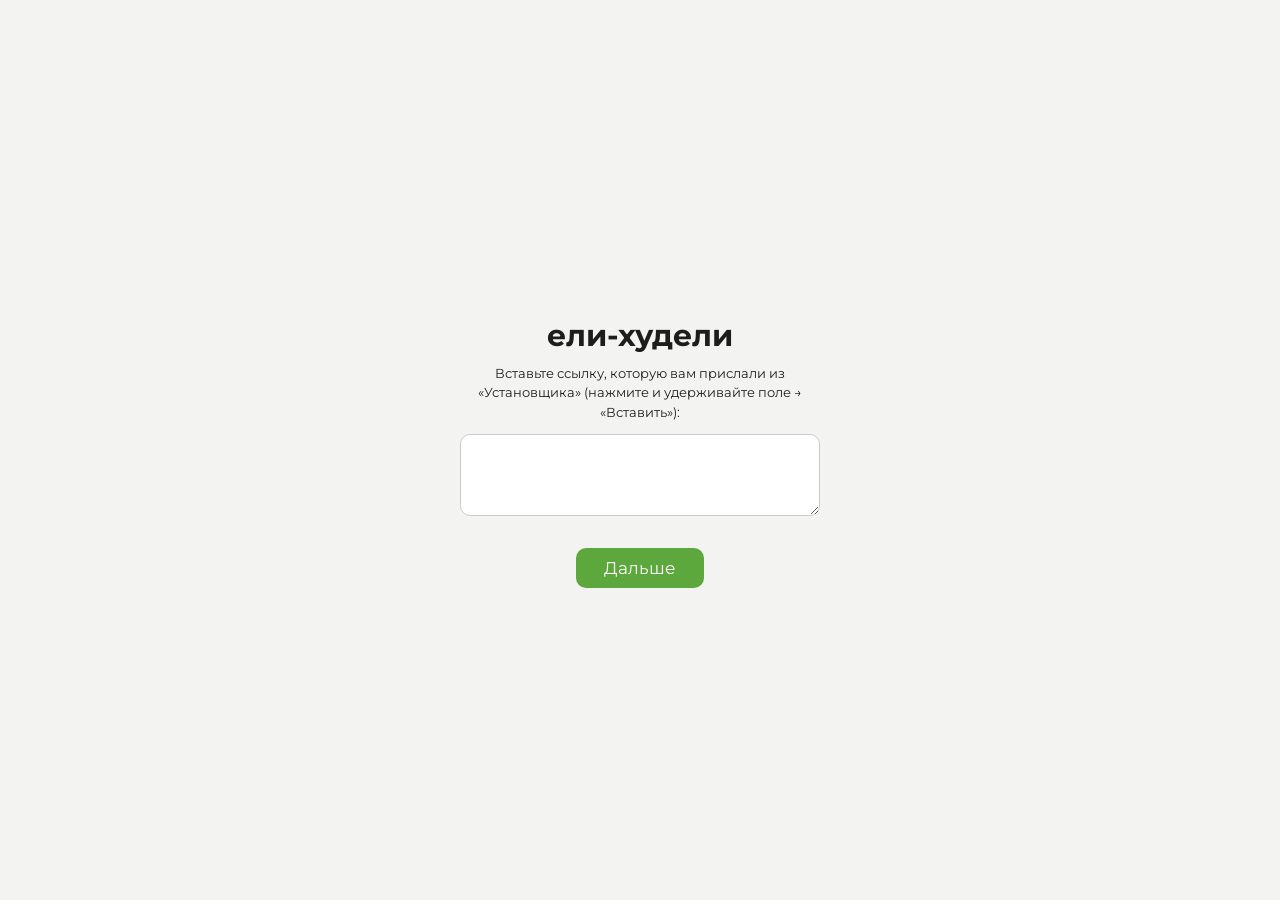
==== commit c2e0bce6: "Страница меню: app/index.html" ====
--- a/app/index.html
+++ b/app/index.html
@@ -7,7 +7,6 @@
 <meta name="mobile-web-app-capable" content="yes">
 <meta name="apple-mobile-web-app-title" content="Ели-Худели">
 <meta name="apple-mobile-web-app-status-bar-style" content="default">
-<link rel="manifest" href="manifest.webmanifest">
 <link rel="apple-touch-icon" href="favicon.svg">
 <title>Ели-Худели · Офис</title>
 <link rel="icon" href="favicon.svg" type="image/svg+xml">
--- a/app/styles.css
+++ b/app/styles.css
@@ -1089,3 +1089,14 @@
 .guide ol { margin: 8px 0 0; padding-left: 22px; font-size: 13px; line-height: 1.5; }
 .guide li { margin-bottom: 6px; }
 .guide code { font-size: 12px; padding: 0 4px; border-radius: 4px; background: rgba(127,127,127,.15); }
+/* зелёное окошко обновления — в углу, поверх программы */
+.upd-box { position: fixed; right: 18px; bottom: 18px; z-index: 9000; width: min(380px, calc(100vw - 32px)); background: var(--green); color: #fff;
+  border-radius: 14px; padding: 14px 16px; box-shadow: 0 10px 30px rgba(0,0,0,.25); font-size: 13px; line-height: 1.45; }
+.upd-h { display: flex; justify-content: space-between; align-items: flex-start; gap: 10px; font-size: 15px; }
+.upd-x { border: 0; background: transparent; color: #fff; font-size: 22px; line-height: 1; cursor: pointer; opacity: .8; padding: 0 2px; }
+.upd-note { margin-top: 4px; font-weight: 600; }
+.upd-box ul { margin: 8px 0 0; padding-left: 18px; max-height: 180px; overflow: auto; }
+.upd-box li { margin-bottom: 4px; }
+.upd-more { opacity: .85; margin-top: 2px; }
+.upd-go { margin-top: 12px; width: 100%; border: 0; border-radius: 10px; padding: 10px; background: #fff; color: var(--green); font-weight: 700; font-size: 14px; cursor: pointer; }
+.upd-go:disabled { opacity: .7; cursor: default; }
